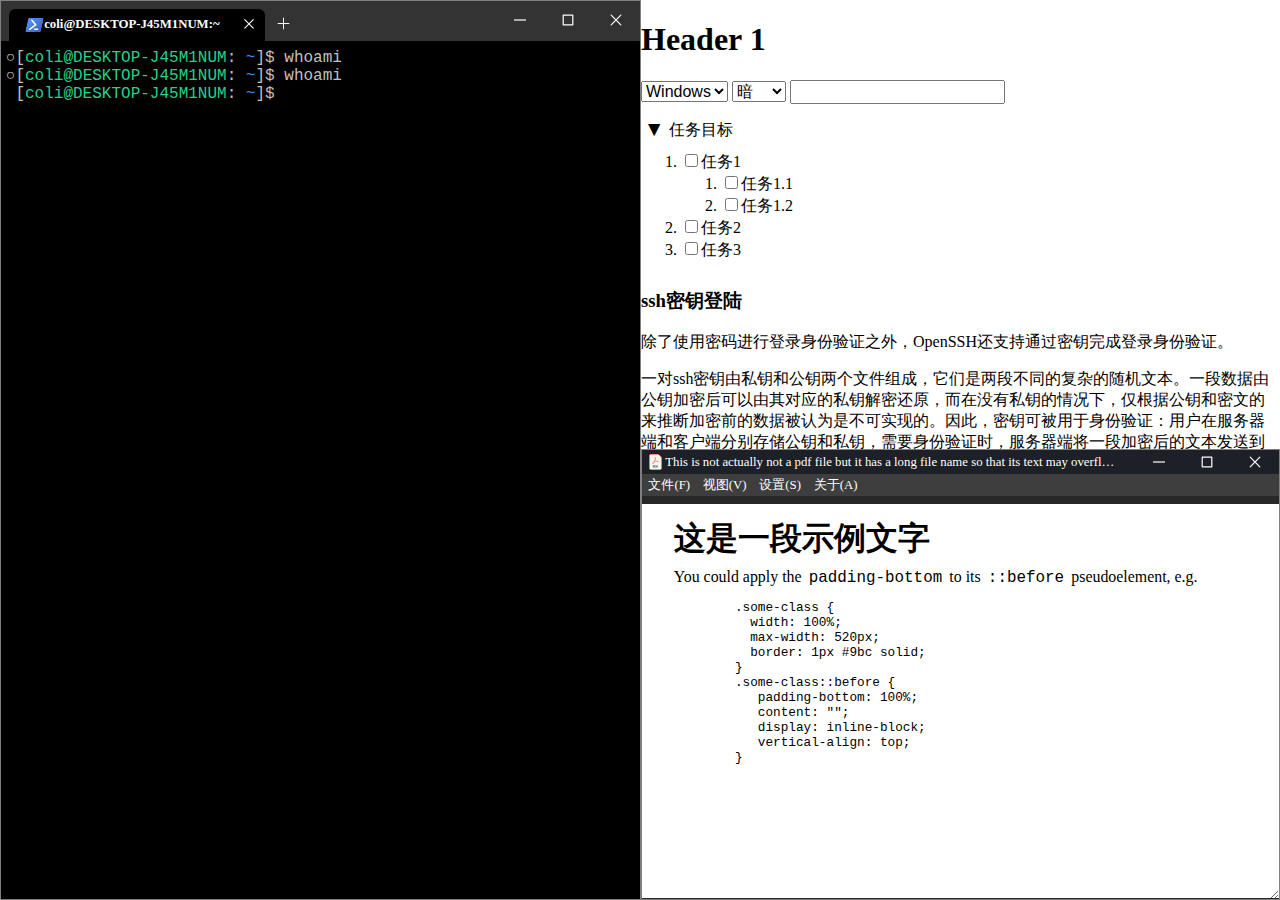
==== panel-layout.html @ 000348c7 "implement panel layout" ====
<!DOCTYPE html>
<html lang="en">

<head>
  <meta charset="UTF-8">
  <meta http-equiv="X-UA-Compatible" content="IE=edge">
  <meta name="viewport" content="width=device-width, initial-scale=1.0">
  <title>panel layout</title>
  <link rel="stylesheet" href="css/style.css">
  <link rel="stylesheet" href="css/terminal.css">
  <link rel="stylesheet" href="css/slide.css">
  <link rel="stylesheet" href="css/window.css">
  <link rel="stylesheet" href="css/miscellaneous.css">
  <link rel="stylesheet" href="css/theme.css">
  <link rel="stylesheet" href="css/layout.css">
</head>

<body class="panel win">
  <div class="panel-h">
    <div class="terminal">
      <div class="titlebar">
        <div class="titlebar-title">
          <div class="titlebar-icon"></div>
          <div class="titlebar-text">coli@DESKTOP-J45M1NUM:~</div>
        </div>
        <div class="titlebar-extra"></div>
        <div class="button btn-1"></div>
        <div class="button btn-2"></div>
        <div class="button btn-3"></div>
      </div>
      <div class="terminal-body">
        <pre class="terminal-code" oncontextmenu="event.preventDefault()">
<details data-manual="ls"><summary><span class="bash ps1">[<span class="bash ps1-u">coli</span><span class="terminal-code-brightgreen">@</span><span class="bash ps1-h">DESKTOP-J45M1NUM</span>: <span class="bash ps1-w">~</span>]$ </span>whoami</summary>
coli</details>
<details data-manual="ls"><summary><span class="bash ps1">[<span class="bash ps1-u">coli</span><span class="terminal-code-brightgreen">@</span><span class="bash ps1-h">DESKTOP-J45M1NUM</span>: <span class="bash ps1-w">~</span>]$ </span>whoami</summary>
coli</details>
<span class="bash ps1">[<span class="bash ps1-u">coli</span><span class="terminal-code-brightgreen">@</span><span class="bash ps1-h">DESKTOP-J45M1NUM</span>: <span class="bash ps1-w">~</span>]$ </span><span contentEditable="true" spellcheck="false">‎</span>
</pre>
      </div>
    </div>

    <div class="panel-v">
      <article>
        <hgroup>
          <h1>Header 1</h1>
        </hgroup>

        <p>
          <select onchange='document.body.classList.remove("win","mac");document.body.classList.add(this.value)'>
            <option value="win">Windows</option>
            <option value="mac">MacOS</option>
          </select>
          <select onchange='document.body.classList.remove("dark","light");document.body.classList.add(this.value)'>
            <option value="dark">暗</option>
            <option value="default">默认</option>
            <option value="light">亮</option>
          </select>
          <input type="text">
        </p>
        <details class="task-box" id="task-box" open>
          <summary>任务目标</summary>
          <ol id="task-list">
            <li><input type="checkbox" id="task-1">任务1
              <ol>
                <li><input type="checkbox" id="task-1-1">任务1.1</li>
                <li><input type="checkbox" id="task-1-1">任务1.2</li>
              </ol>
            </li>
            <li><input type="checkbox" id="task-2">任务2</li>
            <li><input type="checkbox" id="task-3">任务3</li>
          </ol>
        </details>
        <h3>ssh密钥登陆</h3>
        <p>除了使用密码进行登录身份验证之外，OpenSSH还支持通过密钥完成登录身份验证。</p>
        <p>一对ssh密钥由私钥和公钥两个文件组成，它们是两段不同的复杂的随机文本。一段数据由公钥加密后可以由其对应的私钥解密还原，而在没有私钥的情况下，仅根据公钥和密文的来推断加密前的数据被认为是不可实现的。因此，密钥可被用于身份验证：用户在服务器端和客户端分别存储公钥和私钥，需要身份验证时，服务器端将一段加密后的文本发送到客户端，客户端将通过私钥将密文解密后发回服务器端，如果服务器端收到的文本与加密前的文本一致，那么用户身份得以验证。</p>
        <p>利用<code>ssh-keygen</code>可以生成一组全新的ssh密钥</p>
        <p>其中<code>/home/coli/.ssh/id_rsa</code>指定了生成的密钥文件的储存位置，<code>passphrase</code>是私钥口令，每次使用私钥登录前都需要输入此口令以启用私钥，相当于给私钥再设置一个密码。</p>
        <p>按照其默认配置（全部留空）生成的私钥文件储存在<code>/home/coli/.ssh/id_rsa</code>，公钥文件储存在<code>/home/coli/.ssh/id_rsa.pub</code>。</p>
        <p>要通过密钥登录到远程设备，还需要将公钥复制到远程设备的<code>~/.ssh/authorized_keys</code>下，可以通过<code>scp</code>将文件传输到远程设备：</p>
      </article>

      <div class="slide">
        <div class="titlebar">
          <div class="titlebar-title">
            <div class="titlebar-icon"></div>
            <div class="titlebar-text">
              This is not actually not a pdf file but it has a long file name so that its
              text may overflow the container.pdf - ebodA Clown (32-bit)
            </div>
          </div>
          <div class="titlebar-extra"></div>
          <div class="button btn-1"></div>
          <div class="button btn-2"></div>
          <div class="button btn-3"></div>
        </div>
        <div class="toolbar">
          <div class="menu menu-1"></div>
          <div class="menu menu-2"></div>
          <div class="menu menu-3"></div>
          <div class="menu menu-4"></div>
        </div>
        <div class="body" id="manual-container">
          <section class="slide-page">
            <h2>这是一段示例文字</h2>
            <div class="s-prose js-post-body" itemprop="text">
              <p>You could apply the <code>padding-bottom</code> to its <code>::before</code>
                pseudoelement,
                e.g.</p>
              <pre class="code">
        .some-class {
          width: 100%;
          max-width: 520px;
          border: 1px #9bc solid;
        }
        .some-class::before {
           padding-bottom: 100%;
           content: "";
           display: inline-block;
           vertical-align: top;
        }</pre>
            </div>
          </section>
          <section class="slide-page">
            <h2>这是另一段示例文字</h2>
          </section>
        </div>
      </div>
    </div>
  </div>
</body>

</html>
---- css/style.css ----
abbr {
    cursor: help;
}

input[type=text],
select {
    font-size: 1em;
}

code {
    padding: .2em;
}

code.q::before,
code.q::after {
    content: "`";
}

pre.terminal-code details summary::before {
    content: "○";
}

pre.terminal-code details[open] summary::before {
    content: "●";
    color: #3b8eea;
}

pre.terminal-code details {
    display: inline-block;
}

pre.terminal-code details summary {
    display: inline-block;
    text-indent: -1ch;
}

summary {
    display: block;
}

details.task-box summary::before {
    margin: 0 1ch;
    display: inline-block;
    transition: 0.2s;
    content: '▶';
}

details.task-box summary {
    transition: margin 150ms ease-out;
}

details.task-box[open] summary {
    margin-bottom: 10px;

}

#task-list {
    margin: 0;
}

details.task-box[open] {
    padding-bottom: 0.5em;
}

details.task-box[open] summary::before {
    transform: rotate(90deg);
}

.help {
    cursor: help;
    text-decoration: underline dotted;
}

kbd {
    font-size: 0.8em;
    border: 1px solid #d6d6d6;
    border-bottom: 2px solid #c7c7c7;
    padding: 1.5px 3px;
    border-radius: 3px;
}

[contentEditable=true]:focus-visible {
    outline: none;
}

pre,
code {
    font-family: ui-monospace, SFMono-Regular, SF Mono, Menlo, Consolas, Liberation Mono, monospace;
}
---- css/terminal.css ----
.terminal .terminal-code .posh.ps1 {
  color: var(--tc-foreground);
}
.terminal .terminal-code .bash.ps1-w {
  color: var(--tc-brightblue);
}
.terminal .terminal-code .bash.ps1-u {
  color: var(--tc-brightgreen);
}
.terminal .terminal-code .bash.ps1-h {
  color: var(--tc-brightgreen);
}
.terminal .titlebar {
  display: none;
}
.terminal .terminal-body {
  width: 100%;
  overflow-y: scroll;
  box-sizing: border-box;
  display: flex;
  overflow-y: hidden;
}
.terminal .terminal-code {
  margin: 0;
  cursor: default;
  white-space: pre-wrap;
  word-break: break-all;
  border-width: 1px;
  border-color: gray;
  border-radius: 0;
  font-size: 1rem !important;
  box-sizing: border-box;
  overflow: auto;
}
.terminal .terminal-code .ps1 {
  user-select: none;
}
.terminal .terminal-code details[open] .ps1 {
  user-select: auto;
}
.terminal ::-webkit-scrollbar {
  width: 0.4em;
}
.terminal ::-webkit-scrollbar-track {
  opacity: 0;
}
.terminal ::-webkit-scrollbar-thumb:vertical {
  border-radius: 0.2em;
}
.terminal ::-webkit-scrollbar-corner {
  background: none;
}
.terminal .terminal-body:not(.vertical) > .terminal-code {
  border-style: none solid;
  padding: 8px 1.5ch;
  width: 100%;
}
.terminal .terminal-body:not(.vertical) > .terminal-code:first-child {
  border-left: none;
}
.terminal .terminal-body:not(.vertical) > .terminal-code:last-child {
  border-right: none;
}
.terminal .terminal-body.vertical {
  flex-direction: column;
}
.terminal .terminal-body.vertical > .terminal-code {
  border-style: solid none;
  height: 100%;
}
.terminal .terminal-body.vertical > .terminal-code:first-child {
  border-top: none;
}
.terminal .terminal-body.vertical > .terminal-code:last-child {
  border-bottom: none;
}
.terminal {
  --tc-foreground: #c0c0c0;
  --tc-background: #000000;
  --tc-black: #000000;
  --tc-white: #e5e5e5;
  --tc-red: #cd3131;
  --tc-green: #0DBC79;
  --tc-yellow: #e5e510;
  --tc-blue: #2472c8;
  --tc-magenta: #bc3fbc;
  --tc-cyan: #11a8cd;
  --tc-brightblack: #666666;
  --tc-brightwhite: #e5e5e5;
  --tc-brightred: #f14c4c;
  --tc-brightgreen: #23d18b;
  --tc-brightyellow: #f5f543;
  --tc-brightblue: #3b8eea;
  --tc-brightmagenta: #d670d6;
  --tc-brightcyan: #29b8db;
}
.light .terminal {
  --tc-foreground: #333333;
  --tc-background: #FFFFFF;
  --tc-black: #000000;
  --tc-white: #555555;
  --tc-red: #cd3131;
  --tc-green: #00BC00;
  --tc-yellow: #949800;
  --tc-blue: #0451a5;
  --tc-magenta: #d670d6;
  --tc-cyan: #0598bc;
  --tc-brightblack: #666666;
  --tc-brightwhite: #a5a5a5;
  --tc-brightred: #cd3131;
  --tc-brightgreen: #14CE14;
  --tc-brightyellow: #b5ba00;
  --tc-brightblue: #0451a5;
  --tc-brightmagenta: #bc05bc;
  --tc-brightcyan: #0598bc;
}
.mac .terminal {
  --tc-foreground: #f0f0f0;
  --tc-background: #1b1b1b;
}
.win .terminal.win32 {
  --tc-foreground: #eeedf0;
  --tc-background: #012456;
}
.terminal .terminal-body {
  background: var(--tc-background, black);
}
.terminal .terminal-code {
  color: var(--tc-foreground, silver);
}
.terminal .terminal-code .terminal-code-black {
  color: var(--tc-black, black);
}
.terminal .terminal-code .terminal-code-white {
  color: var(--tc-white, white);
}
.terminal .terminal-code .terminal-code-red {
  color: var(--tc-red, red);
}
.terminal .terminal-code .terminal-code-green {
  color: var(--tc-green, green);
}
.terminal .terminal-code .terminal-code-yellow {
  color: var(--tc-yellow, yellow);
}
.terminal .terminal-code .terminal-code-blue {
  color: var(--tc-blue, blue);
}
.terminal .terminal-code .terminal-code-magenta {
  color: var(--tc-magenta, magenta);
}
.terminal .terminal-code .terminal-code-cyan {
  color: var(--tc-cyan, cyan);
}
.terminal .terminal-code .terminal-code-brightblack {
  color: var(--tc-brightblack, gray);
}
.terminal .terminal-code .terminal-code-brightwhite {
  color: var(--tc-brightwhite, white);
}
.terminal .terminal-code .terminal-code-brightred {
  color: var(--tc-brightred, lightcoral);
}
.terminal .terminal-code .terminal-code-brightgreen {
  color: var(--tc-brightgreen, limegreen);
}
.terminal .terminal-code .terminal-code-brightyellow {
  color: var(--tc-brightgreen, lightyellow);
}
.terminal .terminal-code .terminal-code-brightblue {
  color: var(--tc-brightblue, deepskyblue);
}
.terminal .terminal-code .terminal-code-brightmagenta {
  color: var(--tc-brightmagenta, violet);
}
.terminal .terminal-code .terminal-code-brightcyan {
  color: var(--tc-brightcyan, lightcyan);
}
.terminal ::-webkit-scrollbar-thumb {
  background: #c0c0c0;
}
.terminal ::-webkit-scrollbar-thumb:hover {
  background: #a8a8a8;
}
.terminal ::-webkit-scrollbar-thumb:active {
  background: #787878;
}
.light .terminal .terminal-body {
  color: var(--tc-background, white);
}
.light .terminal .terminal-code {
  color: var(--tc-foreground, #333333);
}
.win .terminal:not(.win32) .titlebar {
  display: block;
  width: 100%;
  height: 2.5em;
  padding-left: 0.5em;
  user-select: none;
  overflow: hidden;
  box-sizing: border-box;
}
.win .terminal:not(.win32) .titlebar .titlebar-title {
  width: 30%;
  max-width: 20em;
  min-width: 15em;
  height: calc(100% - 0.5em);
  padding-left: 1em;
  border-radius: 0.4em 0.4em 0 0;
  margin-top: 0.5em;
  display: inline-flex;
  align-items: center;
}
.win .terminal:not(.win32) .titlebar .titlebar-title .titlebar-icon {
  width: 1.2em;
  height: 1.2em;
  display: inline-block;
  vertical-align: middle;
  background: transparent url('data:image/svg+xml;utf8, <svg xmlns="http://www.w3.org/2000/svg" viewBox="0 0 128 128"><linearGradient id="a" gradientUnits="userSpaceOnUse" x1="95.1" y1="91.8" x2="26.85" y2="30.82"><stop offset="0" stop-color="%235391fe"/><stop offset="1" stop-color="%233e6dbf"/></linearGradient><path fill="url(%23a)" d="M9.491 109c-1.62 0-3.021-.638-3.944-1.798-.944-1.185-1.268-2.814-.889-4.47l17.834-77.911C23.239 21.557 26.376 19 29.634 19H118.5c1.62 0 3.021.638 3.945 1.798.944 1.184 1.268 2.814.889 4.47L105.5 103.179c-.747 3.264-3.884 5.822-7.143 5.822H9.491z"/><linearGradient id="b" gradientUnits="userSpaceOnUse" x1="26.2" y1="30" x2="93.75" y2="90.7"><stop offset="0" stop-color="%235391fe"/><stop offset="1" stop-color="%233e6dbf"/></linearGradient><path fill="url(%23b)" d="M29.634 20H118.5c2.769 0 4.496 2.259 3.858 5.045l-17.834 77.911c-.638 2.786-3.399 5.045-6.168 5.045H9.491c-2.769 0-4.496-2.258-3.858-5.045l17.834-77.911C24.104 22.259 26.866 20 29.634 20z"/><path fill="%232C5591" d="M64.165 87.558h21.613c2.513 0 4.55 2.125 4.55 4.746 0 2.621-2.037 4.747-4.55 4.747H64.165c-2.513 0-4.55-2.125-4.55-4.747 0-2.621 2.037-4.746 4.55-4.746zM78.184 66.455c-.372.749-1.144 1.575-2.509 2.534L35.562 97.798c-2.19 1.591-5.334 1.001-7.021-1.319-1.687-2.32-1.28-5.49.91-7.082l36.173-26.194v-.538L42.896 38.487c-1.854-1.972-1.661-5.161.431-7.124 2.092-1.962 5.29-1.954 7.144.018l27.271 29.012c1.548 1.647 1.663 4.141.442 6.062z"/><path fill="%23FFF" d="M77.184 65.455c-.372.749-1.144 1.575-2.509 2.534L34.562 96.798c-2.19 1.591-5.334 1.001-7.021-1.319-1.687-2.32-1.28-5.49.91-7.082l36.173-26.194v-.538L41.896 37.487c-1.854-1.972-1.661-5.161.431-7.124 2.092-1.962 5.29-1.954 7.144.018l27.271 29.012c1.548 1.647 1.663 4.141.442 6.062zM63.55 87h21.613c2.513 0 4.55 2.015 4.55 4.5s-2.037 4.5-4.55 4.5H63.55C61.037 96 59 93.985 59 91.5s2.037-4.5 4.55-4.5z"/></svg>') no-repeat center center;
}
.win .terminal:not(.win32) .titlebar .titlebar-title .titlebar-text {
  font-size: 0.8em;
  text-overflow: ellipsis;
  overflow: hidden;
  white-space: nowrap;
  line-height: 2.3em;
  font-weight: bold;
  flex: 1;
}
.win .terminal:not(.win32) .titlebar .titlebar-title::after {
  float: right;
  width: 2em;
  height: 2em;
}
.win .terminal:not(.win32) .titlebar .titlebar-extra {
  width: 1.8em;
  height: 1.8em;
  display: inline-block;
  border-radius: 0.4em;
  margin: 0.5em 0;
  vertical-align: top;
}
.win .terminal:not(.win32) .titlebar .button {
  height: 2.5em;
}
.win .terminal:not(.win32) .titlebar .button::after {
  margin-top: -0.3em;
}
.win .terminal:not(.win32) .titlebar {
  background: #333333;
  color: white;
}
.win .terminal:not(.win32) .titlebar .titlebar-title {
  background: #000000;
}
.win .terminal:not(.win32) .titlebar .titlebar-title::after {
  content: url('data:image/svg+xml;utf8, <svg xmlns="http://www.w3.org/2000/svg" viewBox="-15 -14 30 30"><path d="M-4 -4L4 4M4 -4L-4 4" stroke-linecap="round" stroke-width="1" stroke="white"/></svg>');
}
.win .terminal:not(.win32) .titlebar .titlebar-extra {
  color: #ffffff;
}
.win .terminal:not(.win32) .titlebar .titlebar-extra:hover {
  background: #3b3b3b;
}
.win .terminal:not(.win32) .titlebar .button.btn-3:hover,
.win .terminal:not(.win32) .titlebar .button.btn-2:hover {
  background: #3a3a3a;
}
.win .terminal:not(.win32) .titlebar .button.btn-1:hover {
  background: #e81123;
  color: white;
}
.win .terminal:not(.win32) .titlebar .titlebar-extra::after {
  content: url('data:image/svg+xml;utf8, <svg xmlns="http://www.w3.org/2000/svg" viewBox="-15 -15 30 30"><path d="M-6 0 L6 0M0-6L0 6" stroke-width="1" stroke="white"/></svg>');
}
.win.light .terminal:not(.win32) .titlebar {
  background: #e8e8e8;
  color: black;
}
.win.light .terminal:not(.win32) .titlebar .titlebar-title {
  background: #ffffff;
}
.win.light .terminal:not(.win32) .titlebar .titlebar-title::after {
  content: url('data:image/svg+xml;utf8, <svg xmlns="http://www.w3.org/2000/svg" viewBox="-15 -14 30 30"><path d="M-4 -4L4 4M4 -4L-4 4" stroke-linecap="round" stroke-width="1" stroke="black"/></svg>');
}
.win.light .terminal:not(.win32) .titlebar .titlebar-extra::after {
  content: url('data:image/svg+xml;utf8, <svg xmlns="http://www.w3.org/2000/svg" viewBox="-15 -15 30 30"><path d="M-6 0 L6 0M0-6L0 6" stroke-width="1" stroke="black"/></svg>');
}
.win.light .terminal:not(.win32) .titlebar .button.btn-3:hover,
.win.light .terminal:not(.win32) .titlebar .button.btn-2:hover {
  background: #e0e0e0;
}
.win.light .terminal:not(.win32) .titlebar .button.btn-1:hover {
  background: #c42b1c;
}
.win.light .terminal:not(.win32) .titlebar-extra {
  color: #000000;
}
.win.light .terminal:not(.win32) .titlebar-extra:hover {
  background: #dbdbdb;
}
.win .terminal.win32 .titlebar {
  display: block;
  width: 100%;
  padding-left: 0.5em;
  user-select: none;
  overflow: hidden;
  box-sizing: border-box;
  background: #1c2028;
  color: white;
  height: 1.8em;
}
.win .terminal.win32 .titlebar .titlebar-extra {
  display: none;
}
.win .terminal.win32 .titlebar .titlebar-title {
  display: inline-flex;
  width: calc(100% - 10em);
  vertical-align: middle;
  height: 100%;
  align-items: center;
}
.win .terminal.win32 .titlebar .titlebar-title .titlebar-icon {
  width: 1.5em;
  height: 1.5em;
  display: inline-block;
  vertical-align: middle;
  background: transparent url('data:image/svg+xml;utf8, <svg xmlns="http://www.w3.org/2000/svg" viewBox="0 0 128 128"><linearGradient id="a" gradientUnits="userSpaceOnUse" x1="95.1" y1="91.8" x2="26.85" y2="30.82"><stop offset="0" stop-color="%235391fe"/><stop offset="1" stop-color="%233e6dbf"/></linearGradient><path fill="url(%23a)" d="M9.491 109c-1.62 0-3.021-.638-3.944-1.798-.944-1.185-1.268-2.814-.889-4.47l17.834-77.911C23.239 21.557 26.376 19 29.634 19H118.5c1.62 0 3.021.638 3.945 1.798.944 1.184 1.268 2.814.889 4.47L105.5 103.179c-.747 3.264-3.884 5.822-7.143 5.822H9.491z"/><linearGradient id="b" gradientUnits="userSpaceOnUse" x1="26.2" y1="30" x2="93.75" y2="90.7"><stop offset="0" stop-color="%235391fe"/><stop offset="1" stop-color="%233e6dbf"/></linearGradient><path fill="url(%23b)" d="M29.634 20H118.5c2.769 0 4.496 2.259 3.858 5.045l-17.834 77.911c-.638 2.786-3.399 5.045-6.168 5.045H9.491c-2.769 0-4.496-2.258-3.858-5.045l17.834-77.911C24.104 22.259 26.866 20 29.634 20z"/><path fill="%232C5591" d="M64.165 87.558h21.613c2.513 0 4.55 2.125 4.55 4.746 0 2.621-2.037 4.747-4.55 4.747H64.165c-2.513 0-4.55-2.125-4.55-4.747 0-2.621 2.037-4.746 4.55-4.746zM78.184 66.455c-.372.749-1.144 1.575-2.509 2.534L35.562 97.798c-2.19 1.591-5.334 1.001-7.021-1.319-1.687-2.32-1.28-5.49.91-7.082l36.173-26.194v-.538L42.896 38.487c-1.854-1.972-1.661-5.161.431-7.124 2.092-1.962 5.29-1.954 7.144.018l27.271 29.012c1.548 1.647 1.663 4.141.442 6.062z"/><path fill="%23FFF" d="M77.184 65.455c-.372.749-1.144 1.575-2.509 2.534L34.562 96.798c-2.19 1.591-5.334 1.001-7.021-1.319-1.687-2.32-1.28-5.49.91-7.082l36.173-26.194v-.538L41.896 37.487c-1.854-1.972-1.661-5.161.431-7.124 2.092-1.962 5.29-1.954 7.144.018l27.271 29.012c1.548 1.647 1.663 4.141.442 6.062zM63.55 87h21.613c2.513 0 4.55 2.015 4.55 4.5s-2.037 4.5-4.55 4.5H63.55C61.037 96 59 93.985 59 91.5s2.037-4.5 4.55-4.5z"/></svg>') no-repeat center center;
}
.win .terminal.win32 .titlebar .titlebar-title .titlebar-text {
  font-size: 0.8em;
  text-overflow: ellipsis;
  overflow: hidden;
  white-space: nowrap;
  line-height: 2.3em;
  flex: 1;
  display: inline-block;
}
.win .terminal.win32 .titlebar .button {
  width: 2.8em;
  height: 100%;
}
.win .terminal.win32 .titlebar .button::after {
  margin-top: -0.6em;
}
.win .terminal.win32 .titlebar .button.btn-1:hover {
  background: #c42b1c;
}
.win .terminal.win32 .titlebar .button.btn-3:hover,
.win .terminal.win32 .titlebar .button.btn-2:hover {
  background: #c5c5c5;
}
.win .terminal.win32 .terminal-code {
  font-size: 0.9rem !important;
}
.light.win .terminal.win32 .titlebar {
  background: white;
  color: black;
}
.mac .terminal .titlebar .titlebar-title .titlebar-text::before {
  content: "🏠 ";
}
.mac .terminal .terminal-code {
  font-size: 0.9rem !important;
}
---- css/slide.css ----
.slide .body {
  width: 100%;
  overflow-y: scroll;
  box-sizing: border-box;
  position: relative;
  resize: vertical;
  background: #282828;
}
.slide .body .slide-page {
  box-sizing: border-box;
  background: white;
  padding: 2% 5%;
  margin: 8px auto;
  width: 800px;
  height: 450px;
  font-size: 20px;
}
.slide .body h2 {
  margin: 0 auto;
  font-size: 2em;
}
@supports (font-size: 2.5cqw) {
  .slide .body .slide-page {
    width: unset;
    height: unset;
    min-width: 700px;
    min-height: 393.75px;
    max-width: 100%;
    max-height: 100%;
    aspect-ratio: 16 / 9;
    container-type: inline-size;
  }
  .slide .body .slide-page div,
  .slide .body .slide-page pre,
  .slide .body .slide-page p,
  .slide .body .slide-page li {
    font-size: 2.5cqw;
  }
  .slide .body .slide-page h2 {
    font-size: 5cqw;
    margin-bottom: 0.25em;
  }
  .slide .body .slide-page pre.code {
    font-size: 2cqw;
  }
  .slide .body .slide-page ul,
  .slide .body .slide-page ol {
    margin: 0;
  }
  .slide .body .slide-page p {
    margin-top: 0.25em;
    margin-bottom: 0;
  }
}
.slide .body h1 {
  all: initial;
  font-size: 2em;
}
.slide .body a {
  font: initial;
  text-decoration: underline;
  color: blue;
  cursor: pointer;
}
.win .slide .titlebar {
  padding-left: 0.25em;
  height: 1.5em;
}
.win .slide .titlebar .titlebar-title {
  display: inline-flex;
  width: calc(100% - 10em);
  vertical-align: middle;
  height: 100%;
  align-items: center;
}
.win .slide .titlebar .titlebar-title .titlebar-icon {
  content: url('data:image/svg+xml;utf8, <svg xmlns="http://www.w3.org/2000/svg" viewBox="0 0 75.32 92.604"><path fill="%23ff2116" d="M9.564 0C4.292 0 0 4.294 0 9.566v73.47c0 5.272 4.292 9.567 9.564 9.567h56.18c5.272 0 9.564-4.294 9.564-9.567V22.624s.15-1.77-.617-3.49c-.72-1.614-1.893-2.737-1.893-2.737a1.571 1.571 0 0 0-.01-.012L58.85 2.713a1.571 1.571 0 0 0-.023-.023S57.637 1.557 55.873.8c-2.077-.892-4.218-.798-4.218-.798L51.687 0z"/><path fill="%23f5f5f5" d="M9.564 3.142h42.123a1.571 1.571 0 0 0 .032 0s1.684.017 2.916.545a7.993 7.993 0 0 1 2.038 1.29l13.904 13.64s.838.885 1.244 1.795c.327.734.347 2.078.347 2.078a1.571 1.571 0 0 0-.002.067v60.48c0 3.585-2.836 6.424-6.422 6.424H9.564c-3.586 0-6.421-2.838-6.421-6.425V9.566c0-3.586 2.835-6.424 6.421-6.424z"/><path fill="%23ff2116" d="M18.804 55.135c-2.162-2.162.177-5.133 6.526-8.288l3.994-1.985 1.557-3.405a134.054 134.054 0 0 0 2.838-6.79l1.283-3.386-.884-2.506c-1.087-3.08-1.474-7.71-.785-9.374.934-2.255 3.994-2.024 5.205.393.946 1.888.849 5.307-.272 9.618l-.92 3.534.81 1.375c.445.756 1.746 2.55 2.89 3.989l2.152 2.676 2.677-.35c8.503-1.11 11.416.777 11.416 3.48 0 3.413-6.677 3.695-12.284-.243-1.262-.886-2.128-1.767-2.128-1.767s-3.513.716-5.243 1.182c-1.785.48-2.675.782-5.29 1.665 0 0-.918 1.332-1.516 2.301-2.224 3.604-4.821 6.59-6.676 7.677-2.077 1.217-4.254 1.3-5.35.204zm3.393-1.212c1.216-.751 3.676-3.66 5.378-6.361l.69-1.093-3.14 1.578c-4.848 2.438-7.066 4.735-5.913 6.125.648.78 1.423.716 2.985-.25zm31.494-8.84c1.189-.833 1.016-2.51-.328-3.187-1.045-.527-1.888-.635-4.606-.595-1.67.114-4.354.45-4.81.553 0 0 1.476 1.02 2.13 1.394.872.498 2.99 1.422 4.537 1.895 1.526.467 2.409.418 3.077-.06zm-12.663-5.264c-.72-.756-1.943-2.334-2.719-3.507-1.014-1.33-1.523-2.27-1.523-2.27s-.741 2.386-1.35 3.82l-1.898 4.692-.55 1.065s2.925-.96 4.414-1.348c1.576-.412 4.776-1.041 4.776-1.041zm-4.081-16.365c.184-1.54.261-3.078-.233-3.853-1.373-1.5-3.03-.25-2.749 3.318.095 1.2.393 3.25.791 4.515l.725 2.299.51-1.732c.28-.952.71-2.998.956-4.547z"/><path fill="%232c2c2c" d="M22.481 65.148h3.51q1.683 0 2.732.322 1.049.311 1.765 1.402.717 1.08.717 2.606 0 1.402-.582 2.41-.581 1.007-1.568 1.454-.976.446-3.012.446h-1.215v5.536h-2.347zm2.347 1.817v4.944h1.163q1.558 0 2.15-.582.603-.582.603-1.89 0-.976-.395-1.579-.395-.613-.872-.748-.468-.145-1.486-.145zm8.174-1.817h3.188q2.316 0 3.697.82 1.392.82 2.098 2.44.717 1.62.717 3.594 0 2.077-.644 3.708-.634 1.62-1.953 2.617-1.308.997-3.738.997h-3.365zm2.347 1.88v10.416h.976q2.046 0 2.97-1.412.925-1.423.925-3.791 0-5.214-3.895-5.214zm9.607-1.88h7.872v1.88h-5.525v4.237h4.424v1.88h-4.424v6.179h-2.347z"/></svg>');
  width: 1.2em;
  height: 1em;
}
.win .slide .titlebar .titlebar-title .titlebar-text {
  font-size: 0.8em;
  display: inline-block;
  text-overflow: ellipsis;
  overflow: hidden;
  white-space: nowrap;
  flex: 1;
}
.win .slide .titlebar .titlebar-extra {
  display: none;
}
.win .slide .titlebar .button {
  height: 100%;
}
.win .slide .titlebar .button::after {
  margin-top: -0.75em;
}
.win .slide .toolbar {
  display: flex;
  align-items: center;
  width: 100%;
  user-select: none;
  overflow: hidden;
  box-sizing: border-box;
}
.win .slide .toolbar .menu {
  float: left;
  text-align: center;
  height: 100%;
  padding: 0.2em 0.5em;
  font-size: 0.8em;
  box-sizing: border-box;
}
.win .slide .toolbar .menu-1::before {
  content: "文件(F)";
}
.win .slide .toolbar .menu-2::before {
  content: "视图(V)";
}
.win .slide .toolbar .menu-3::before {
  content: "设置(S)";
}
.win .slide .toolbar .menu-4::before {
  content: "关于(A)";
}
.win .slide .titlebar {
  background: #1d2026;
  color: white;
}
.win .slide .titlebar .button.btn-3:hover,
.win .slide .titlebar .button.btn-2:hover {
  background: #2b2d30;
}
.win .slide .titlebar .button.btn-1:hover {
  background: #e81123;
}
.win .slide .toolbar {
  color: white;
  background: #3e3e3e;
}
.win .slide .toolbar .menu:hover {
  background: #4e4e4e;
}
.win.light .slide .titlebar {
  background: #f0f3f9;
  color: black;
}
.win.light .slide .titlebar .button.btn-3:hover,
.win.light .slide .titlebar .button.btn-2:hover {
  background: #e7e9ef;
}
.win.light .slide .titlebar .button.btn-1:hover {
  background: #e81123;
}
.win.light .slide .toolbar {
  background: #fafafa;
  color: #333333;
}
.win.light .slide .toolbar .menu:hover {
  background: #0278d7;
  color: white;
}
---- css/window.css ----
.browser,
.slide,
.editor,
.terminal {
  border: 1px gray solid;
  display: flex;
  flex-direction: column;
}
.browser .titlebar,
.slide .titlebar,
.editor .titlebar,
.terminal .titlebar {
  display: none;
  flex: 0 0 auto;
}
.browser .toolbar,
.slide .toolbar,
.editor .toolbar,
.terminal .toolbar {
  display: none;
  flex: 0 0 auto;
}
.browser .body,
.slide .body,
.editor .editor-body,
.terminal .terminal-body {
  height: 30em;
}
.win .browser .titlebar,
.win .slide .titlebar,
.win .editor .titlebar,
.win .terminal .titlebar {
  display: block;
  user-select: none;
  box-sizing: border-box;
}
.win .browser .titlebar .button,
.win .slide .titlebar .button,
.win .editor .titlebar .button,
.win .terminal .titlebar .button {
  float: right;
  width: 3em;
  display: inline-flex;
}
.win .browser .titlebar .button::after,
.win .slide .titlebar .button::after,
.win .editor .titlebar .button::after,
.win .terminal .titlebar .button::after {
  width: 100%;
}
.win .browser .titlebar .button.btn-2,
.win .slide .titlebar .button.btn-2,
.win .editor .titlebar .button.btn-2,
.win .terminal .titlebar .button.btn-2,
.win .browser .titlebar .button.btn-3,
.win .slide .titlebar .button.btn-3,
.win .editor .titlebar .button.btn-3,
.win .terminal .titlebar .button.btn-3 {
  transition: background 0.2s;
}
.win .browser .titlebar .button.btn-3::after,
.win .slide .titlebar .button.btn-3::after,
.win .editor .titlebar .button.btn-3::after,
.win .terminal .titlebar .button.btn-3::after {
  content: url('data:image/svg+xml;utf8, <svg xmlns="http://www.w3.org/2000/svg" viewBox="-20 -20 40 40"><path d="M-5 0 L5 0" stroke-width="1" stroke="white"/></svg>');
}
.win .browser .titlebar .button.btn-2::after,
.win .slide .titlebar .button.btn-2::after,
.win .editor .titlebar .button.btn-2::after,
.win .terminal .titlebar .button.btn-2::after {
  content: url('data:image/svg+xml;utf8, <svg xmlns="http://www.w3.org/2000/svg" viewBox="-20 -20 40 40"><path d="M-4 -4h8v8h-8z" fill="none" stroke-linejoin="round" stroke-width="1" stroke="white"/></svg>');
}
.win .browser .titlebar .button.btn-1::after,
.win .slide .titlebar .button.btn-1::after,
.win .editor .titlebar .button.btn-1::after,
.win .terminal .titlebar .button.btn-1::after {
  content: url('data:image/svg+xml;utf8, <svg xmlns="http://www.w3.org/2000/svg" viewBox="-20 -20 40 40"><path d="M-4 -4L4 4M4 -4L-4 4" stroke-linecap="round" stroke-width="1" stroke="white"/></svg>');
}
.light.win .browser .titlebar .button.btn-3::after,
.light.win .slide .titlebar .button.btn-3::after,
.light.win .editor .titlebar .button.btn-3::after,
.light.win .terminal .titlebar .button.btn-3::after {
  content: url('data:image/svg+xml;utf8, <svg xmlns="http://www.w3.org/2000/svg" viewBox="-20 -20 40 40"><path d="M-5 0 L5 0" stroke-width="1" stroke="black"/></svg>');
}
.light.win .browser .titlebar .button.btn-2::after,
.light.win .slide .titlebar .button.btn-2::after,
.light.win .editor .titlebar .button.btn-2::after,
.light.win .terminal .titlebar .button.btn-2::after {
  content: url('data:image/svg+xml;utf8, <svg xmlns="http://www.w3.org/2000/svg" viewBox="-20 -20 40 40"><path d="M-4 -4h8v8h-8z" fill="none" stroke-linejoin="round" stroke-width="1" stroke="black"/></svg>');
}
.light.win .browser .titlebar .button.btn-1::after,
.light.win .slide .titlebar .button.btn-1::after,
.light.win .editor .titlebar .button.btn-1::after,
.light.win .terminal .titlebar .button.btn-1::after {
  content: url('data:image/svg+xml;utf8, <svg xmlns="http://www.w3.org/2000/svg" viewBox="-20 -20 40 40"><path d="M-4 -4L4 4M4 -4L-4 4" stroke-linecap="round" stroke-width="1" stroke="black"/></svg>');
}
.light.win .browser .titlebar .button.btn-1:hover::after,
.light.win .slide .titlebar .button.btn-1:hover::after,
.light.win .editor .titlebar .button.btn-1:hover::after,
.light.win .terminal .titlebar .button.btn-1:hover::after {
  content: url('data:image/svg+xml;utf8, <svg xmlns="http://www.w3.org/2000/svg" viewBox="-20 -20 40 40"><path d="M-4 -4L4 4M4 -4L-4 4" stroke-linecap="round" stroke-width="1" stroke="white"/></svg>');
}
.mac .browser .titlebar,
.mac .slide .titlebar,
.mac .editor .titlebar,
.mac .terminal .titlebar {
  overflow: hidden;
  text-align: center;
  user-select: none;
  display: block;
  padding-left: 0.5em;
  width: 100%;
  box-sizing: border-box;
  height: 1.5em;
}
.mac .browser .titlebar .button,
.mac .slide .titlebar .button,
.mac .editor .titlebar .button,
.mac .terminal .titlebar .button {
  float: left;
  margin: 0.15em 0.05em;
  width: 1.2em;
  height: 1.2em;
  display: inline-flex;
}
.mac .browser .titlebar .button::after,
.mac .slide .titlebar .button::after,
.mac .editor .titlebar .button::after,
.mac .terminal .titlebar .button::after {
  display: block;
  width: 100%;
  height: 100%;
}
.mac .browser .titlebar .button.btn-1::after,
.mac .slide .titlebar .button.btn-1::after,
.mac .editor .titlebar .button.btn-1::after,
.mac .terminal .titlebar .button.btn-1::after {
  content: url('data:image/svg+xml;utf8, <svg xmlns="http://www.w3.org/2000/svg" viewBox="0 0 10 10"><circle r="3.5" cx="5" cy="5" fill="%23fa625c"/></svg>');
}
.mac .browser .titlebar .button.btn-2::after,
.mac .slide .titlebar .button.btn-2::after,
.mac .editor .titlebar .button.btn-2::after,
.mac .terminal .titlebar .button.btn-2::after {
  content: url('data:image/svg+xml;utf8, <svg xmlns="http://www.w3.org/2000/svg" viewBox="0 0 10 10"><circle r="3.5" cx="5" cy="5" fill="%23fbb43a"/></svg>');
}
.mac .browser .titlebar .button.btn-3::after,
.mac .slide .titlebar .button.btn-3::after,
.mac .editor .titlebar .button.btn-3::after,
.mac .terminal .titlebar .button.btn-3::after {
  content: url('data:image/svg+xml;utf8, <svg xmlns="http://www.w3.org/2000/svg" viewBox="0 0 10 10"><circle r="3.5" cx="5" cy="5" fill="%233ec544"/></svg>');
}
.mac .browser .titlebar .titlebar-title,
.mac .slide .titlebar .titlebar-title,
.mac .editor .titlebar .titlebar-title,
.mac .terminal .titlebar .titlebar-title {
  display: inline-flex;
  width: calc(100% - 10em);
  height: 100%;
  vertical-align: top;
  align-items: center;
  justify-content: center;
  margin-right: 4.3em;
}
.mac .browser .titlebar .titlebar-title .titlebar-text,
.mac .slide .titlebar .titlebar-title .titlebar-text,
.mac .editor .titlebar .titlebar-title .titlebar-text,
.mac .terminal .titlebar .titlebar-title .titlebar-text {
  font-size: 0.8em;
  text-overflow: ellipsis;
  overflow: hidden;
  white-space: nowrap;
  vertical-align: middle;
}
.mac .browser .titlebar .titlebar-extra,
.mac .slide .titlebar .titlebar-extra,
.mac .editor .titlebar .titlebar-extra,
.mac .terminal .titlebar .titlebar-extra {
  display: none;
}
.mac .browser .titlebar,
.mac .slide .titlebar,
.mac .editor .titlebar,
.mac .terminal .titlebar {
  background: linear-gradient(to top, #333333, #404040);
  color: #aaaaaa;
}
.light.mac .browser .titlebar,
.light.mac .slide .titlebar,
.light.mac .editor .titlebar,
.light.mac .terminal .titlebar {
  background: #cccccc;
  color: #595959;
}
---- css/theme.css ----
.dark {
  color: white;
  background: #1a1b1b;
}
.dark .task-box {
  background: #1a1b1b;
}
.dark select,
.dark input {
  color: white;
  background: #1a1b1b;
}
.dark input[type=text] {
  border: 1px solid #757575;
  border-radius: 3px;
}
.dark .slide .body {
  background: #999999;
}
.dark .slide .body .slide-page {
  background: #1a1b1b;
}
.dark .slide .body a {
  color: #738ba5;
}
.dark .browser .body a {
  color: #738ba5;
}
.light .slide .body {
  background: #999999;
}
---- css/layout.css ----
body.article {
  margin: 8px auto;
  max-width: 800px;
  padding-bottom: 50vh;
}
body.panel {
  margin: 0;
  width: 100vw;
  height: 100vh;
}
.panel-h,
.panel-v {
  display: flex;
  width: 100%;
  height: 100%;
}
.panel-h > *,
.panel-v > * {
  flex: 1 1 0;
}
.panel-h .browser,
.panel-v .browser,
.panel-h .slide,
.panel-v .slide,
.panel-h .editor,
.panel-v .editor,
.panel-h .terminal,
.panel-v .terminal {
  height: 100%;
  width: 100%;
  box-sizing: border-box;
}
.panel-h .browser .body,
.panel-v .browser .body,
.panel-h .slide .body,
.panel-v .slide .body,
.panel-h .editor .editor-body,
.panel-v .editor .editor-body,
.panel-h .terminal .terminal-body,
.panel-v .terminal .terminal-body {
  flex: 1;
}
.panel-h {
  flex-direction: row;
}
.panel-h > * {
  overflow-x: auto;
}
.panel-v {
  flex-direction: column;
}
.panel-v > * {
  overflow-y: auto;
}
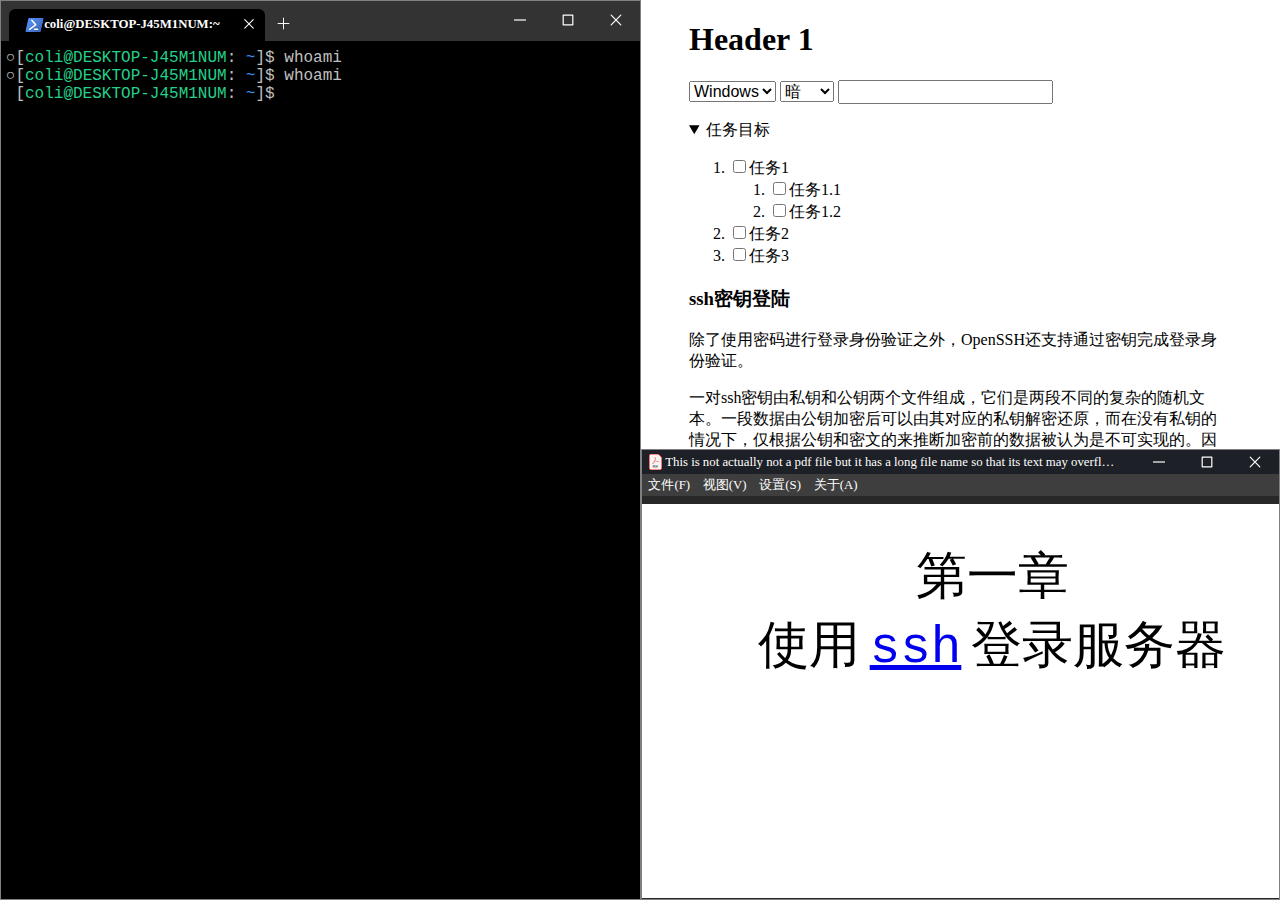
==== commit 3dda1732: "add article css" ====
--- a/panel-layout.html
+++ b/panel-layout.html
@@ -13,6 +13,7 @@
   <link rel="stylesheet" href="css/miscellaneous.css">
   <link rel="stylesheet" href="css/theme.css">
   <link rel="stylesheet" href="css/layout.css">
+  <link rel="stylesheet" href="css/article.css">
 </head>
 
 <body class="panel win">
@@ -101,6 +102,9 @@
         </div>
         <div class="body" id="manual-container">
           <section class="slide-page">
+            <h1>第一章<br>使用<a href="#task-box"><code>ssh</code></a>登录服务器</h1>
+          </section>
+          <section class="slide-page">
             <h2>这是一段示例文字</h2>
             <div class="s-prose js-post-body" itemprop="text">
               <p>You could apply the <code>padding-bottom</code> to its <code>::before</code>
--- a/css/style.css
+++ b/css/style.css
@@ -1,89 +1,32 @@
-abbr {
-    cursor: help;
-}
-
-input[type=text],
-select {
-    font-size: 1em;
-}
-
-code {
-    padding: .2em;
-}
-
-code.q::before,
-code.q::after {
-    content: "`";
-}
-
-pre.terminal-code details summary::before {
-    content: "○";
-}
-
-pre.terminal-code details[open] summary::before {
-    content: "●";
-    color: #3b8eea;
-}
-
-pre.terminal-code details {
-    display: inline-block;
-}
-
-pre.terminal-code details summary {
-    display: inline-block;
-    text-indent: -1ch;
-}
-
-summary {
-    display: block;
-}
-
-details.task-box summary::before {
-    margin: 0 1ch;
-    display: inline-block;
-    transition: 0.2s;
-    content: '▶';
-}
-
-details.task-box summary {
-    transition: margin 150ms ease-out;
-}
-
-details.task-box[open] summary {
-    margin-bottom: 10px;
-
-}
-
-#task-list {
-    margin: 0;
-}
-
-details.task-box[open] {
-    padding-bottom: 0.5em;
-}
-
-details.task-box[open] summary::before {
-    transform: rotate(90deg);
-}
-
-.help {
-    cursor: help;
-    text-decoration: underline dotted;
-}
-
-kbd {
-    font-size: 0.8em;
-    border: 1px solid #d6d6d6;
-    border-bottom: 2px solid #c7c7c7;
-    padding: 1.5px 3px;
-    border-radius: 3px;
-}
-
-[contentEditable=true]:focus-visible {
-    outline: none;
-}
-
-pre,
-code {
-    font-family: ui-monospace, SFMono-Regular, SF Mono, Menlo, Consolas, Liberation Mono, monospace;
-}+abbr {
+  cursor: help;
+}
+input[type=text],
+select {
+  font-size: 1em;
+}
+code {
+  padding: 0.2em;
+}
+code.q::before,
+code.q::after {
+  content: "`";
+}
+.help {
+  cursor: help;
+  text-decoration: underline dotted;
+}
+kbd {
+  font-size: 0.8em;
+  border: 1px solid #d6d6d6;
+  border-bottom: 2px solid #c7c7c7;
+  padding: 1.5px 3px;
+  border-radius: 3px;
+}
+[contentEditable=true]:focus-visible {
+  outline: none;
+}
+pre,
+code {
+  font-family: ui-monospace, SFMono-Regular, SF Mono, Menlo, Consolas, Liberation Mono, monospace;
+}
--- a/css/terminal.css
+++ b/css/terminal.css
@@ -35,8 +35,26 @@
 .terminal .terminal-code .ps1 {
   user-select: none;
 }
+.terminal .terminal-code details {
+  display: inline-block;
+}
+.terminal .terminal-code details summary {
+  display: inline-block;
+  text-indent: -1ch;
+}
+.terminal .terminal-code details summary::before {
+  content: "○";
+}
 .terminal .terminal-code details[open] .ps1 {
   user-select: auto;
+}
+.terminal .terminal-code details[open] summary::before {
+  content: "●";
+  color: #3b8eea;
+}
+.terminal .terminal-code details[open] summary.error::before {
+  content: "●";
+  color: #f14c4c;
 }
 .terminal ::-webkit-scrollbar {
   width: 0.4em;
--- a/css/slide.css
+++ b/css/slide.css
@@ -3,7 +3,6 @@
   overflow-y: scroll;
   box-sizing: border-box;
   position: relative;
-  resize: vertical;
   background: #282828;
 }
 .slide .body .slide-page {
@@ -15,7 +14,13 @@
   height: 450px;
   font-size: 20px;
 }
-.slide .body h2 {
+.slide .body .slide-page h1 {
+  text-align: center;
+  margin: 0.5em 0;
+  font-weight: normal;
+  font-size: 3.2em;
+}
+.slide .body .slide-page h2 {
   margin: 0 auto;
   font-size: 2em;
 }
@@ -36,6 +41,9 @@
   .slide .body .slide-page li {
     font-size: 2.5cqw;
   }
+  .slide .body .slide-page h1 {
+    font-size: 8cqw;
+  }
   .slide .body .slide-page h2 {
     font-size: 5cqw;
     margin-bottom: 0.25em;
@@ -51,16 +59,6 @@
     margin-top: 0.25em;
     margin-bottom: 0;
   }
-}
-.slide .body h1 {
-  all: initial;
-  font-size: 2em;
-}
-.slide .body a {
-  font: initial;
-  text-decoration: underline;
-  color: blue;
-  cursor: pointer;
 }
 .win .slide .titlebar {
   padding-left: 0.25em;
--- a/css/layout.css
+++ b/css/layout.css
@@ -3,10 +3,16 @@
   max-width: 800px;
   padding-bottom: 50vh;
 }
+body.article .slide .body {
+  resize: vertical;
+}
 body.panel {
   margin: 0;
   width: 100vw;
   height: 100vh;
+}
+body.panel article {
+  padding: 0 3em;
 }
 .panel-h,
 .panel-v {
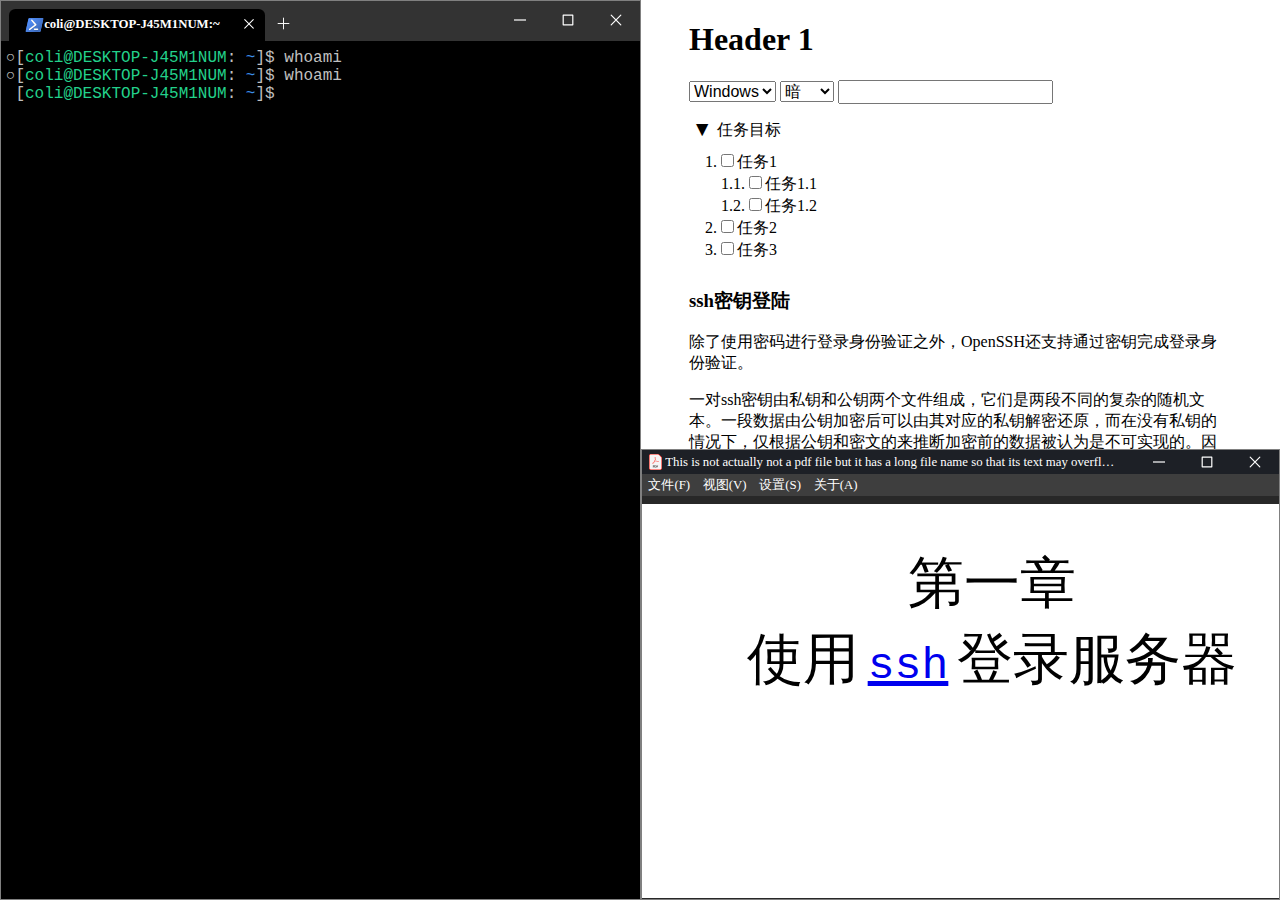
==== commit 094c6431: "adjust slide layout" ====
--- a/panel-layout.html
+++ b/panel-layout.html
@@ -101,32 +101,38 @@
           <div class="menu menu-4"></div>
         </div>
         <div class="body" id="manual-container">
-          <section class="slide-page">
-            <h1>第一章<br>使用<a href="#task-box"><code>ssh</code></a>登录服务器</h1>
-          </section>
-          <section class="slide-page">
-            <h2>这是一段示例文字</h2>
-            <div class="s-prose js-post-body" itemprop="text">
-              <p>You could apply the <code>padding-bottom</code> to its <code>::before</code>
-                pseudoelement,
-                e.g.</p>
-              <pre class="code">
-        .some-class {
-          width: 100%;
-          max-width: 520px;
-          border: 1px #9bc solid;
-        }
-        .some-class::before {
-           padding-bottom: 100%;
-           content: "";
-           display: inline-block;
-           vertical-align: top;
-        }</pre>
-            </div>
-          </section>
-          <section class="slide-page">
-            <h2>这是另一段示例文字</h2>
-          </section>
+          <div class="slide-container">
+            <section class="slide-page">
+                <h1>第一章<br>使用<a href="#task-box"><code>ssh</code></a>登录服务器</h1>
+            </section>
+          </div>
+          <div class="slide-container">
+            <section class="slide-page">
+              <h2>这是一段示例文字</h2>
+              <div class="s-prose js-post-body" itemprop="text">
+                <p>You could apply the <code>padding-bottom</code> to its <code>::before</code>
+                  pseudoelement,
+                  e.g.</p>
+                <pre class="code">
+.some-class {
+  width: 100%;
+  max-width: 520px;
+  border: 1px #9bc solid;
+}
+.some-class::before {
+  padding-bottom: 100%;
+  content: "";
+  display: inline-block;
+  vertical-align: top;
+}</pre>
+              </div>
+            </section>
+          </div>
+          <div class="slide-container">
+            <section class="slide-page">
+              <h2>这是另一段示例文字</h2>
+            </section>
+          </div>
         </div>
       </div>
     </div>
--- a/css/slide.css
+++ b/css/slide.css
@@ -5,27 +5,17 @@
   position: relative;
   background: #282828;
 }
-.slide .body .slide-page {
+.slide .body .slide-container {
   box-sizing: border-box;
   background: white;
-  padding: 2% 5%;
   margin: 8px auto;
   width: 800px;
   height: 450px;
   font-size: 20px;
 }
-.slide .body .slide-page h1 {
-  text-align: center;
-  margin: 0.5em 0;
-  font-weight: normal;
-  font-size: 3.2em;
-}
-.slide .body .slide-page h2 {
-  margin: 0 auto;
-  font-size: 2em;
-}
 @supports (font-size: 2.5cqw) {
-  .slide .body .slide-page {
+  .slide .body .slide-container {
+    container-type: inline-size;
     width: unset;
     height: unset;
     min-width: 700px;
@@ -33,32 +23,38 @@
     max-width: 100%;
     max-height: 100%;
     aspect-ratio: 16 / 9;
-    container-type: inline-size;
   }
-  .slide .body .slide-page div,
-  .slide .body .slide-page pre,
-  .slide .body .slide-page p,
-  .slide .body .slide-page li {
+  .slide .body .slide-container .slide-page {
     font-size: 2.5cqw;
   }
-  .slide .body .slide-page h1 {
-    font-size: 8cqw;
-  }
-  .slide .body .slide-page h2 {
-    font-size: 5cqw;
-    margin-bottom: 0.25em;
-  }
-  .slide .body .slide-page pre.code {
-    font-size: 2cqw;
-  }
-  .slide .body .slide-page ul,
-  .slide .body .slide-page ol {
-    margin: 0;
-  }
-  .slide .body .slide-page p {
-    margin-top: 0.25em;
-    margin-bottom: 0;
-  }
+}
+.slide .body .slide-container .slide-page {
+  width: 100%;
+  height: 100%;
+  padding: 2% 5%;
+  box-sizing: border-box;
+}
+.slide .body .slide-container .slide-page h1 {
+  text-align: center;
+  margin: 0.5em 0;
+  font-weight: normal;
+  font-size: 3.2em;
+}
+.slide .body .slide-container .slide-page h2 {
+  margin: 0 auto;
+  font-size: 2em;
+}
+.slide .body .slide-container .slide-page ul,
+.slide .body .slide-container .slide-page ol {
+  margin: 0;
+}
+.slide .body .slide-container .slide-page p {
+  margin-top: 0.25em;
+  margin-bottom: 0;
+}
+.slide .body .slide-container .slide-page code,
+.slide .body .slide-container .slide-page pre.code {
+  font-size: 0.8em;
 }
 .win .slide .titlebar {
   padding-left: 0.25em;
--- a/css/theme.css
+++ b/css/theme.css
@@ -17,7 +17,7 @@
 .dark .slide .body {
   background: #999999;
 }
-.dark .slide .body .slide-page {
+.dark .slide .body .slide-container {
   background: #1a1b1b;
 }
 .dark .slide .body a {
--- a/css/article.css
+++ b/css/article.css
@@ -0,0 +1,41 @@
+article .task-box {
+  position: sticky;
+  top: 0;
+  width: 100%;
+  background-color: white;
+  z-index: 1;
+}
+article .task-box summary {
+  display: block;
+  transition: margin 150ms ease-out;
+  user-select: none;
+}
+article .task-box summary::before {
+  margin: 0 1ch;
+  display: inline-block;
+  transition: 0.2s;
+  content: '▶';
+}
+article .task-box #task-list {
+  margin: 0;
+}
+article .task-box ol {
+  counter-reset: item;
+  padding-inline-start: 1em;
+}
+article .task-box li {
+  display: block;
+}
+article .task-box li:before {
+  content: counters(item, ".") ".";
+  counter-increment: item;
+}
+article .task-box[open] {
+  padding-bottom: 0.5em;
+}
+article .task-box[open] summary {
+  margin-bottom: 10px;
+}
+article .task-box[open] summary::before {
+  transform: rotate(90deg);
+}
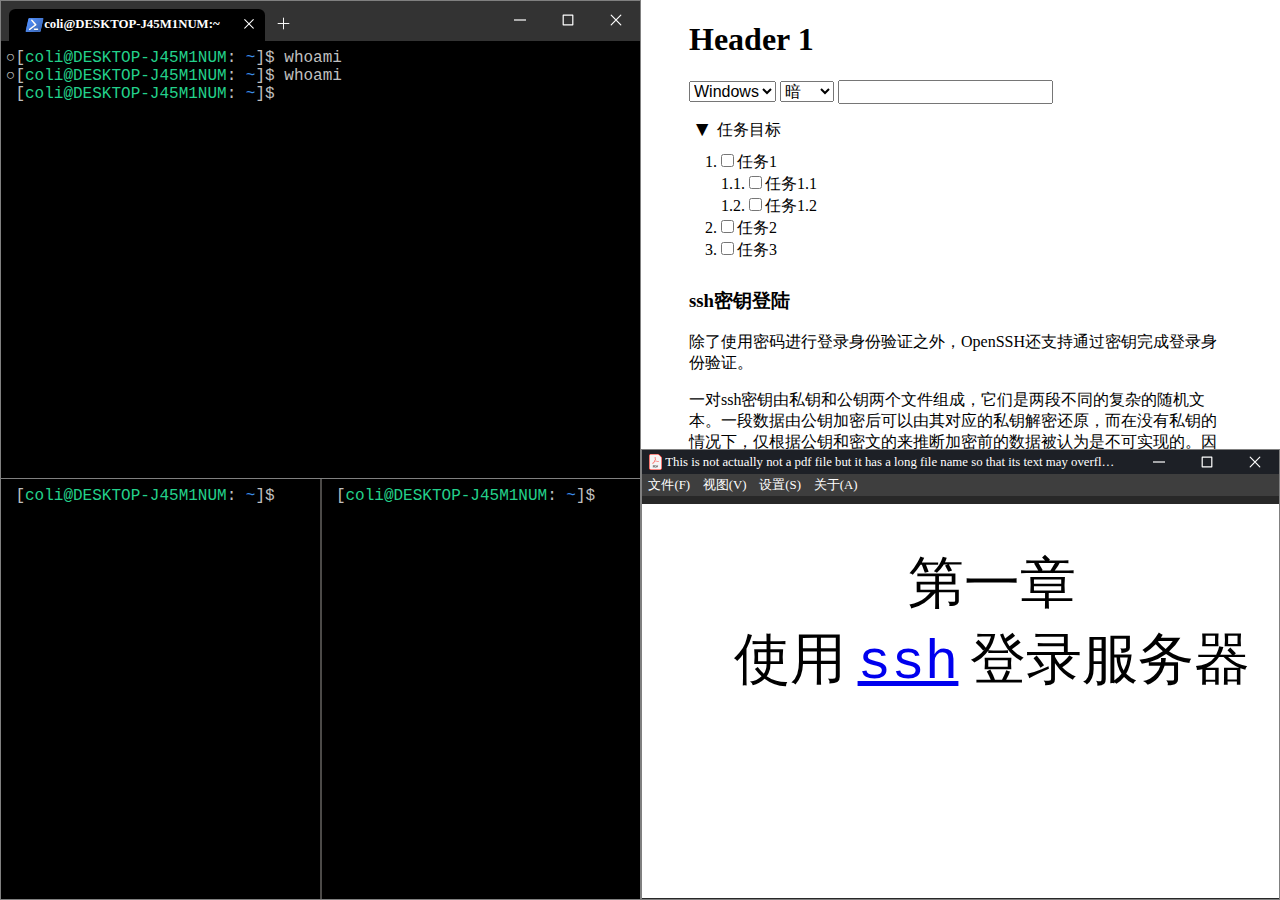
==== commit d31a91ec: "implement multiple terminal panel; fix some css" ====
--- a/panel-layout.html
+++ b/panel-layout.html
@@ -30,13 +30,23 @@
         <div class="button btn-3"></div>
       </div>
       <div class="terminal-body">
-        <pre class="terminal-code" oncontextmenu="event.preventDefault()">
+        <div class="panel-v">
+          <pre class="terminal-code" oncontextmenu="event.preventDefault()">
 <details data-manual="ls"><summary><span class="bash ps1">[<span class="bash ps1-u">coli</span><span class="terminal-code-brightgreen">@</span><span class="bash ps1-h">DESKTOP-J45M1NUM</span>: <span class="bash ps1-w">~</span>]$ </span>whoami</summary>
 coli</details>
 <details data-manual="ls"><summary><span class="bash ps1">[<span class="bash ps1-u">coli</span><span class="terminal-code-brightgreen">@</span><span class="bash ps1-h">DESKTOP-J45M1NUM</span>: <span class="bash ps1-w">~</span>]$ </span>whoami</summary>
 coli</details>
 <span class="bash ps1">[<span class="bash ps1-u">coli</span><span class="terminal-code-brightgreen">@</span><span class="bash ps1-h">DESKTOP-J45M1NUM</span>: <span class="bash ps1-w">~</span>]$ </span><span contentEditable="true" spellcheck="false">‎</span>
 </pre>
+          <div class="panel-h">
+            <pre class="terminal-code" oncontextmenu="event.preventDefault()">
+<span class="bash ps1">[<span class="bash ps1-u">coli</span><span class="terminal-code-brightgreen">@</span><span class="bash ps1-h">DESKTOP-J45M1NUM</span>: <span class="bash ps1-w">~</span>]$ </span><span contentEditable="true" spellcheck="false">‎</span>
+</pre>
+            <pre class="terminal-code" oncontextmenu="event.preventDefault()">
+<span class="bash ps1">[<span class="bash ps1-u">coli</span><span class="terminal-code-brightgreen">@</span><span class="bash ps1-h">DESKTOP-J45M1NUM</span>: <span class="bash ps1-w">~</span>]$ </span><span contentEditable="true" spellcheck="false">‎</span>
+</pre>
+          </div>
+        </div>
       </div>
     </div>
 
@@ -73,10 +83,15 @@
         </details>
         <h3>ssh密钥登陆</h3>
         <p>除了使用密码进行登录身份验证之外，OpenSSH还支持通过密钥完成登录身份验证。</p>
-        <p>一对ssh密钥由私钥和公钥两个文件组成，它们是两段不同的复杂的随机文本。一段数据由公钥加密后可以由其对应的私钥解密还原，而在没有私钥的情况下，仅根据公钥和密文的来推断加密前的数据被认为是不可实现的。因此，密钥可被用于身份验证：用户在服务器端和客户端分别存储公钥和私钥，需要身份验证时，服务器端将一段加密后的文本发送到客户端，客户端将通过私钥将密文解密后发回服务器端，如果服务器端收到的文本与加密前的文本一致，那么用户身份得以验证。</p>
+        <p>
+          一对ssh密钥由私钥和公钥两个文件组成，它们是两段不同的复杂的随机文本。一段数据由公钥加密后可以由其对应的私钥解密还原，而在没有私钥的情况下，仅根据公钥和密文的来推断加密前的数据被认为是不可实现的。因此，密钥可被用于身份验证：用户在服务器端和客户端分别存储公钥和私钥，需要身份验证时，服务器端将一段加密后的文本发送到客户端，客户端将通过私钥将密文解密后发回服务器端，如果服务器端收到的文本与加密前的文本一致，那么用户身份得以验证。
+        </p>
         <p>利用<code>ssh-keygen</code>可以生成一组全新的ssh密钥</p>
-        <p>其中<code>/home/coli/.ssh/id_rsa</code>指定了生成的密钥文件的储存位置，<code>passphrase</code>是私钥口令，每次使用私钥登录前都需要输入此口令以启用私钥，相当于给私钥再设置一个密码。</p>
-        <p>按照其默认配置（全部留空）生成的私钥文件储存在<code>/home/coli/.ssh/id_rsa</code>，公钥文件储存在<code>/home/coli/.ssh/id_rsa.pub</code>。</p>
+        <p>
+          其中<code>/home/coli/.ssh/id_rsa</code>指定了生成的密钥文件的储存位置，<code>passphrase</code>是私钥口令，每次使用私钥登录前都需要输入此口令以启用私钥，相当于给私钥再设置一个密码。
+        </p>
+        <p>按照其默认配置（全部留空）生成的私钥文件储存在<code>/home/coli/.ssh/id_rsa</code>，公钥文件储存在<code>/home/coli/.ssh/id_rsa.pub</code>。
+        </p>
         <p>要通过密钥登录到远程设备，还需要将公钥复制到远程设备的<code>~/.ssh/authorized_keys</code>下，可以通过<code>scp</code>将文件传输到远程设备：</p>
       </article>
 
@@ -103,7 +118,7 @@
         <div class="body" id="manual-container">
           <div class="slide-container">
             <section class="slide-page">
-                <h1>第一章<br>使用<a href="#task-box"><code>ssh</code></a>登录服务器</h1>
+              <h1>第一章<br>使用<a href="#task-box"><code>ssh</code></a>登录服务器</h1>
             </section>
           </div>
           <div class="slide-container">
--- a/css/terminal.css
+++ b/css/terminal.css
@@ -20,7 +20,28 @@
   display: flex;
   overflow-y: hidden;
 }
-.terminal .terminal-code {
+.terminal .terminal-body .panel-h > .terminal-code {
+  border-color: #4c4a48;
+  border-style: none solid;
+}
+.terminal .terminal-body .panel-h > .terminal-code:first-child {
+  border-left: none;
+}
+.terminal .terminal-body .panel-h > .terminal-code:last-child {
+  border-right: none;
+}
+.terminal .terminal-body .panel-v > .terminal-code {
+  border-style: solid none;
+  height: 100%;
+}
+.terminal .terminal-body .panel-v > .terminal-code:first-child {
+  border-top: none;
+}
+.terminal .terminal-body .panel-v > .terminal-code:last-child {
+  border-bottom: none;
+}
+.terminal .terminal-body .terminal-code {
+  padding: 8px 1.5ch;
   margin: 0;
   cursor: default;
   white-space: pre-wrap;
@@ -32,27 +53,27 @@
   box-sizing: border-box;
   overflow: auto;
 }
-.terminal .terminal-code .ps1 {
+.terminal .terminal-body .terminal-code .ps1 {
   user-select: none;
 }
-.terminal .terminal-code details {
-  display: inline-block;
-}
-.terminal .terminal-code details summary {
+.terminal .terminal-body .terminal-code details {
+  display: inline-block;
+}
+.terminal .terminal-body .terminal-code details summary {
   display: inline-block;
   text-indent: -1ch;
 }
-.terminal .terminal-code details summary::before {
+.terminal .terminal-body .terminal-code details summary::before {
   content: "○";
 }
-.terminal .terminal-code details[open] .ps1 {
+.terminal .terminal-body .terminal-code details[open] .ps1 {
   user-select: auto;
 }
-.terminal .terminal-code details[open] summary::before {
+.terminal .terminal-body .terminal-code details[open] summary::before {
   content: "●";
   color: #3b8eea;
 }
-.terminal .terminal-code details[open] summary.error::before {
+.terminal .terminal-body .terminal-code details[open] summary.error::before {
   content: "●";
   color: #f14c4c;
 }
@@ -67,30 +88,6 @@
 }
 .terminal ::-webkit-scrollbar-corner {
   background: none;
-}
-.terminal .terminal-body:not(.vertical) > .terminal-code {
-  border-style: none solid;
-  padding: 8px 1.5ch;
-  width: 100%;
-}
-.terminal .terminal-body:not(.vertical) > .terminal-code:first-child {
-  border-left: none;
-}
-.terminal .terminal-body:not(.vertical) > .terminal-code:last-child {
-  border-right: none;
-}
-.terminal .terminal-body.vertical {
-  flex-direction: column;
-}
-.terminal .terminal-body.vertical > .terminal-code {
-  border-style: solid none;
-  height: 100%;
-}
-.terminal .terminal-body.vertical > .terminal-code:first-child {
-  border-top: none;
-}
-.terminal .terminal-body.vertical > .terminal-code:last-child {
-  border-bottom: none;
 }
 .terminal {
   --tc-foreground: #c0c0c0;
--- a/css/slide.css
+++ b/css/slide.css
@@ -51,10 +51,6 @@
 .slide .body .slide-container .slide-page p {
   margin-top: 0.25em;
   margin-bottom: 0;
-}
-.slide .body .slide-container .slide-page code,
-.slide .body .slide-container .slide-page pre.code {
-  font-size: 0.8em;
 }
 .win .slide .titlebar {
   padding-left: 0.25em;
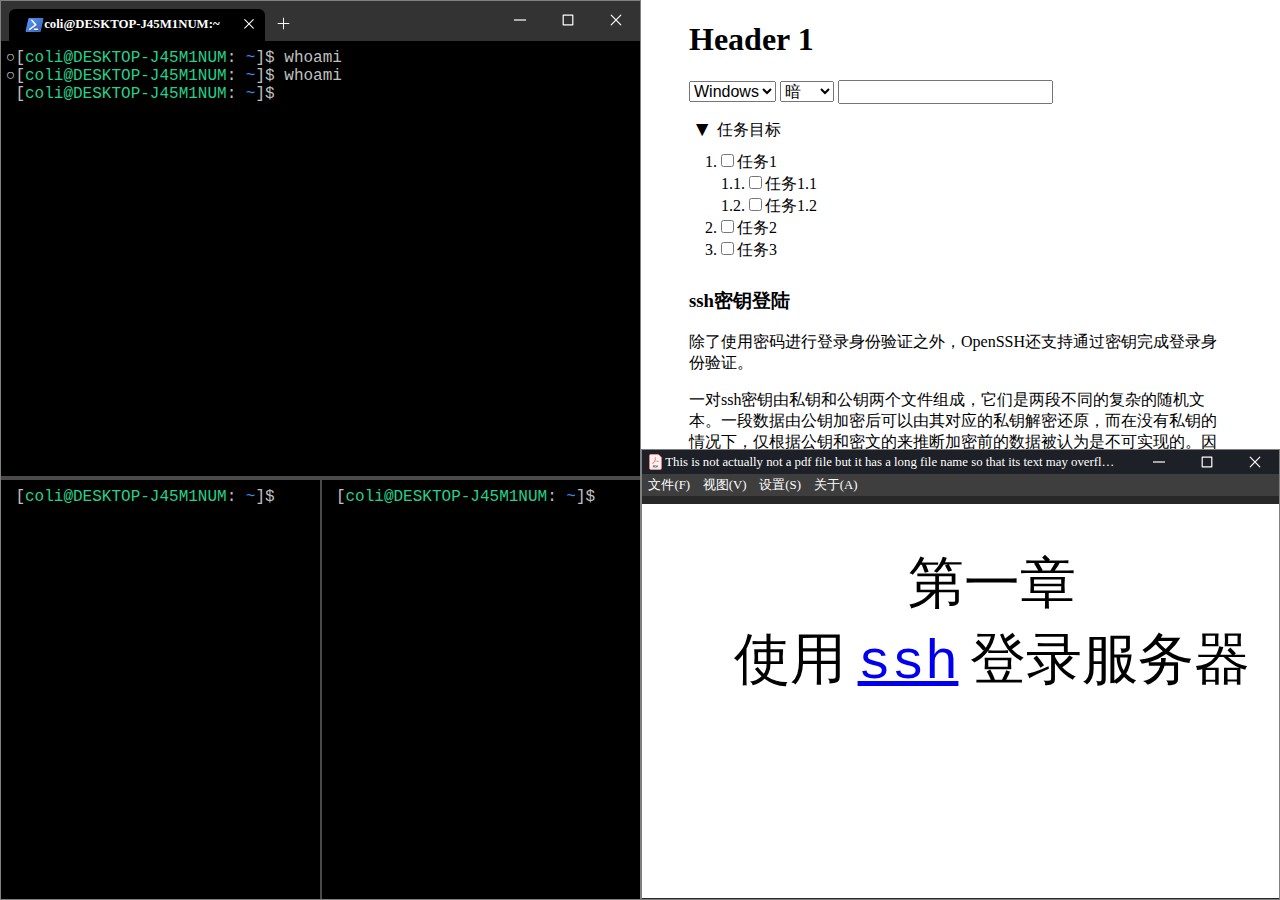
==== commit 910e7fce: "add terminal selection background" ====
--- a/panel-layout.html
+++ b/panel-layout.html
@@ -124,11 +124,10 @@
           <div class="slide-container">
             <section class="slide-page">
               <h2>这是一段示例文字</h2>
-              <div class="s-prose js-post-body" itemprop="text">
-                <p>You could apply the <code>padding-bottom</code> to its <code>::before</code>
-                  pseudoelement,
-                  e.g.</p>
-                <pre class="code">
+              <p>You could apply the <code>padding-bottom</code> to its <code>::before</code>
+                pseudoelement,
+                e.g.</p>
+              <pre class="code">
 .some-class {
   width: 100%;
   max-width: 520px;
@@ -140,12 +139,37 @@
   display: inline-block;
   vertical-align: top;
 }</pre>
-              </div>
             </section>
           </div>
           <div class="slide-container">
             <section class="slide-page">
-              <h2>这是另一段示例文字</h2>
+              <h2><ruby>这<rt>zhè</rt>是<rt>shì</rt>另<rt>lìng</rt>一<rt>yī</rt>段<rt>duàn</rt>示<rt>shì</rt>例<rt>lì</rt>文<rt>
+                    wén</rt>字<rt>zì</rt></ruby></h2>
+              <p>H5+pure css</p>
+              <ul>
+                <li>Pros
+                  <ol>
+                    <li>customizable</li>
+                    <li>flexible</li>
+                  </ol>
+                </li>
+                <li>Cons
+                  <ol>
+                    <li>complicated</li>
+                    <li>unstable</li>
+                  </ol>
+                </li>
+              </ul>
+              <dl style="columns: 2;">
+                <dt>Beast of Bodmin</dt>
+                <dd>A large feline inhabiting Bodmin Moor.</dd>
+
+                <dt>Morgawr</dt>
+                <dd>A sea serpent.</dd>
+
+                <dt>Owlman</dt>
+                <dd>A giant owl-like creature.</dd>
+              </dl>
             </section>
           </div>
         </div>
--- a/css/terminal.css
+++ b/css/terminal.css
@@ -20,24 +20,24 @@
   display: flex;
   overflow-y: hidden;
 }
-.terminal .terminal-body .panel-h > .terminal-code {
+.terminal .terminal-body .panel-h > * {
   border-color: #4c4a48;
   border-style: none solid;
 }
-.terminal .terminal-body .panel-h > .terminal-code:first-child {
+.terminal .terminal-body .panel-h > *:first-child {
   border-left: none;
 }
-.terminal .terminal-body .panel-h > .terminal-code:last-child {
+.terminal .terminal-body .panel-h > *:last-child {
   border-right: none;
 }
-.terminal .terminal-body .panel-v > .terminal-code {
+.terminal .terminal-body .panel-v > * {
+  border-color: #4c4a48;
   border-style: solid none;
-  height: 100%;
-}
-.terminal .terminal-body .panel-v > .terminal-code:first-child {
+}
+.terminal .terminal-body .panel-v > *:first-child {
   border-top: none;
 }
-.terminal .terminal-body .panel-v > .terminal-code:last-child {
+.terminal .terminal-body .panel-v > *:last-child {
   border-bottom: none;
 }
 .terminal .terminal-body .terminal-code {
@@ -47,12 +47,15 @@
   white-space: pre-wrap;
   word-break: break-all;
   border-width: 1px;
-  border-color: gray;
   border-radius: 0;
   font-size: 1rem !important;
   box-sizing: border-box;
   overflow: auto;
 }
+.terminal .terminal-body .terminal-code::selection,
+.terminal .terminal-body .terminal-code *::selection {
+  background: var(--tc-selection);
+}
 .terminal .terminal-body .terminal-code .ps1 {
   user-select: none;
 }
@@ -92,6 +95,7 @@
 .terminal {
   --tc-foreground: #c0c0c0;
   --tc-background: #000000;
+  --tc-selection: #606060;
   --tc-black: #000000;
   --tc-white: #e5e5e5;
   --tc-red: #cd3131;
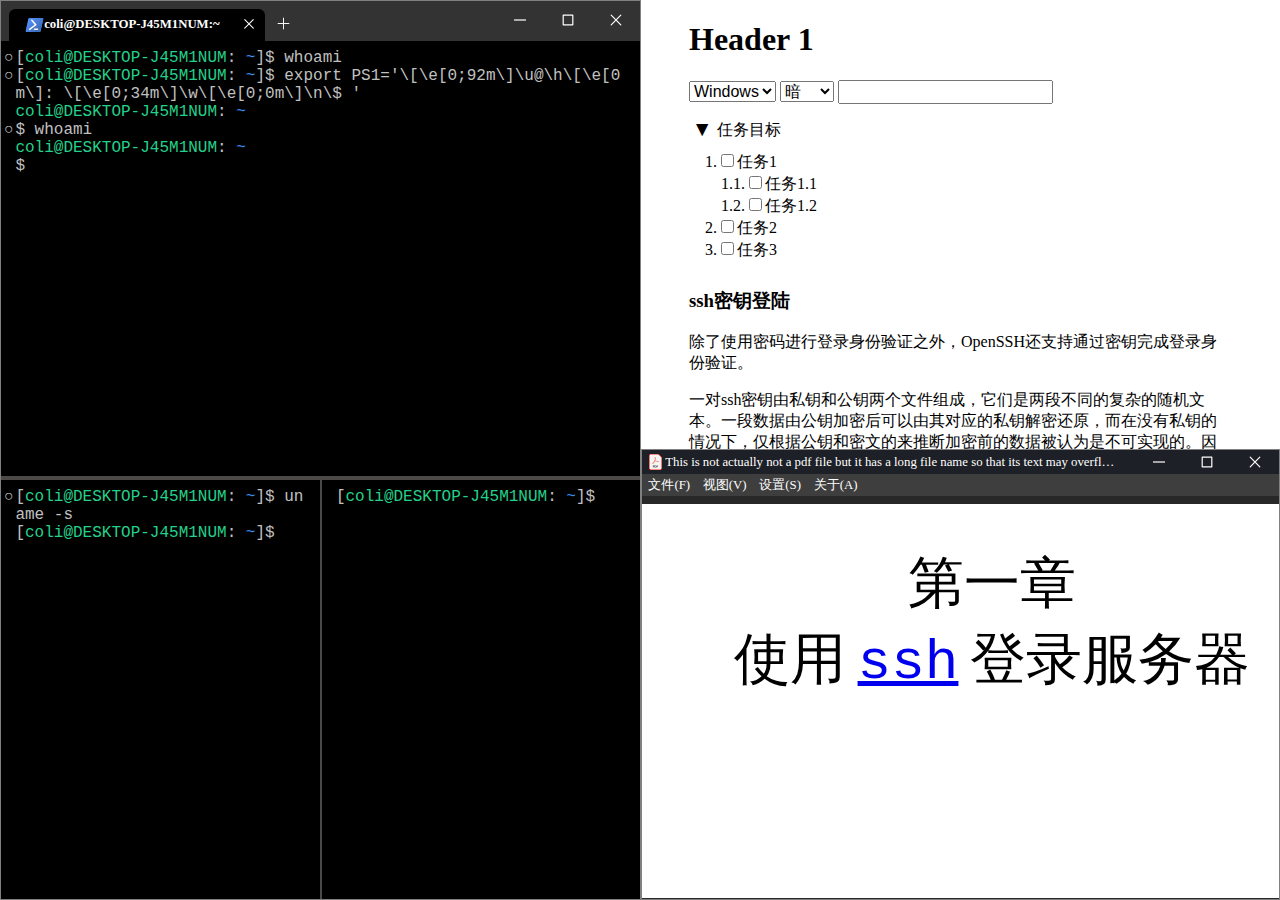
==== commit 39456e11: "auto remove PS1 on copy; multiple PS1 support" ====
--- a/panel-layout.html
+++ b/panel-layout.html
@@ -10,7 +10,6 @@
   <link rel="stylesheet" href="css/terminal.css">
   <link rel="stylesheet" href="css/slide.css">
   <link rel="stylesheet" href="css/window.css">
-  <link rel="stylesheet" href="css/miscellaneous.css">
   <link rel="stylesheet" href="css/theme.css">
   <link rel="stylesheet" href="css/layout.css">
   <link rel="stylesheet" href="css/article.css">
@@ -34,16 +33,22 @@
           <pre class="terminal-code" oncontextmenu="event.preventDefault()">
 <details data-manual="ls"><summary><span class="bash ps1">[<span class="bash ps1-u">coli</span><span class="terminal-code-brightgreen">@</span><span class="bash ps1-h">DESKTOP-J45M1NUM</span>: <span class="bash ps1-w">~</span>]$ </span>whoami</summary>
 coli</details>
-<details data-manual="ls"><summary><span class="bash ps1">[<span class="bash ps1-u">coli</span><span class="terminal-code-brightgreen">@</span><span class="bash ps1-h">DESKTOP-J45M1NUM</span>: <span class="bash ps1-w">~</span>]$ </span>whoami</summary>
+<details data-manual="ls"><summary><span class="bash ps1">[<span class="bash ps1-u">coli</span><span class="terminal-code-brightgreen">@</span><span class="bash ps1-h">DESKTOP-J45M1NUM</span>: <span class="bash ps1-w">~</span>]$ </span>export PS1='\[\e[0;92m\]\u@\h\[\e[0m\]: \[\e[0;34m\]\w\[\e[0;0m\]\n\$ '</summary>
+</details>
+<details data-manual="ls"><summary><span class="bash ps1"><span class="bash ps1-u">coli</span><span class="terminal-code-brightgreen">@</span><span class="bash ps1-h">DESKTOP-J45M1NUM</span>: <span class="bash ps1-w">~</span>
+$ </span>whoami</summary>
 coli</details>
-<span class="bash ps1">[<span class="bash ps1-u">coli</span><span class="terminal-code-brightgreen">@</span><span class="bash ps1-h">DESKTOP-J45M1NUM</span>: <span class="bash ps1-w">~</span>]$ </span><span contentEditable="true" spellcheck="false">‎</span>
+<span class="bash ps1"><span class="bash ps1-u">coli</span><span class="terminal-code-brightgreen">@</span><span class="bash ps1-h">DESKTOP-J45M1NUM</span>: <span class="bash ps1-w">~</span>
+$ </span><span contentEditable="true" spellcheck="false"></span>
 </pre>
           <div class="panel-h">
             <pre class="terminal-code" oncontextmenu="event.preventDefault()">
-<span class="bash ps1">[<span class="bash ps1-u">coli</span><span class="terminal-code-brightgreen">@</span><span class="bash ps1-h">DESKTOP-J45M1NUM</span>: <span class="bash ps1-w">~</span>]$ </span><span contentEditable="true" spellcheck="false">‎</span>
+<details data-manual="ls"><summary><span class="bash ps1">[<span class="bash ps1-u">coli</span><span class="terminal-code-brightgreen">@</span><span class="bash ps1-h">DESKTOP-J45M1NUM</span>: <span class="bash ps1-w">~</span>]$ </span>uname -s</summary>
+Linux</details>
+<span class="bash ps1">[<span class="bash ps1-u">coli</span><span class="terminal-code-brightgreen">@</span><span class="bash ps1-h">DESKTOP-J45M1NUM</span>: <span class="bash ps1-w">~</span>]$ </span><span contentEditable="true" spellcheck="false"></span>
 </pre>
             <pre class="terminal-code" oncontextmenu="event.preventDefault()">
-<span class="bash ps1">[<span class="bash ps1-u">coli</span><span class="terminal-code-brightgreen">@</span><span class="bash ps1-h">DESKTOP-J45M1NUM</span>: <span class="bash ps1-w">~</span>]$ </span><span contentEditable="true" spellcheck="false">‎</span>
+<span class="bash ps1">[<span class="bash ps1-u">coli</span><span class="terminal-code-brightgreen">@</span><span class="bash ps1-h">DESKTOP-J45M1NUM</span>: <span class="bash ps1-w">~</span>]$ </span><span contentEditable="true" spellcheck="false"></span>
 </pre>
           </div>
         </div>
@@ -177,5 +182,6 @@
     </div>
   </div>
 </body>
+<script src="js/terminal.js"></script>
 
 </html>--- a/css/terminal.css
+++ b/css/terminal.css
@@ -50,33 +50,36 @@
   border-radius: 0;
   font-size: 1rem !important;
   box-sizing: border-box;
-  overflow: auto;
+  overflow: hidden auto;
 }
 .terminal .terminal-body .terminal-code::selection,
 .terminal .terminal-body .terminal-code *::selection {
   background: var(--tc-selection);
 }
-.terminal .terminal-body .terminal-code .ps1 {
-  user-select: none;
-}
 .terminal .terminal-body .terminal-code details {
   display: inline-block;
+  width: 100%;
+  margin-right: 16px;
 }
 .terminal .terminal-body .terminal-code details summary {
   display: inline-block;
-  text-indent: -1ch;
-}
-.terminal .terminal-body .terminal-code details summary::before {
+  width: 100%;
+  margin-right: 16px;
+}
+.terminal .terminal-body .terminal-code details summary .ps1 {
+  position: relative;
+}
+.terminal .terminal-body .terminal-code details summary .ps1::before {
   content: "○";
-}
-.terminal .terminal-body .terminal-code details[open] .ps1 {
-  user-select: auto;
-}
-.terminal .terminal-body .terminal-code details[open] summary::before {
+  position: absolute;
+  bottom: 0;
+  left: -1.2ch;
+}
+.terminal .terminal-body .terminal-code details[open] summary .ps1::before {
   content: "●";
   color: #3b8eea;
 }
-.terminal .terminal-body .terminal-code details[open] summary.error::before {
+.terminal .terminal-body .terminal-code details[open] summary.error .ps1::before {
   content: "●";
   color: #f14c4c;
 }
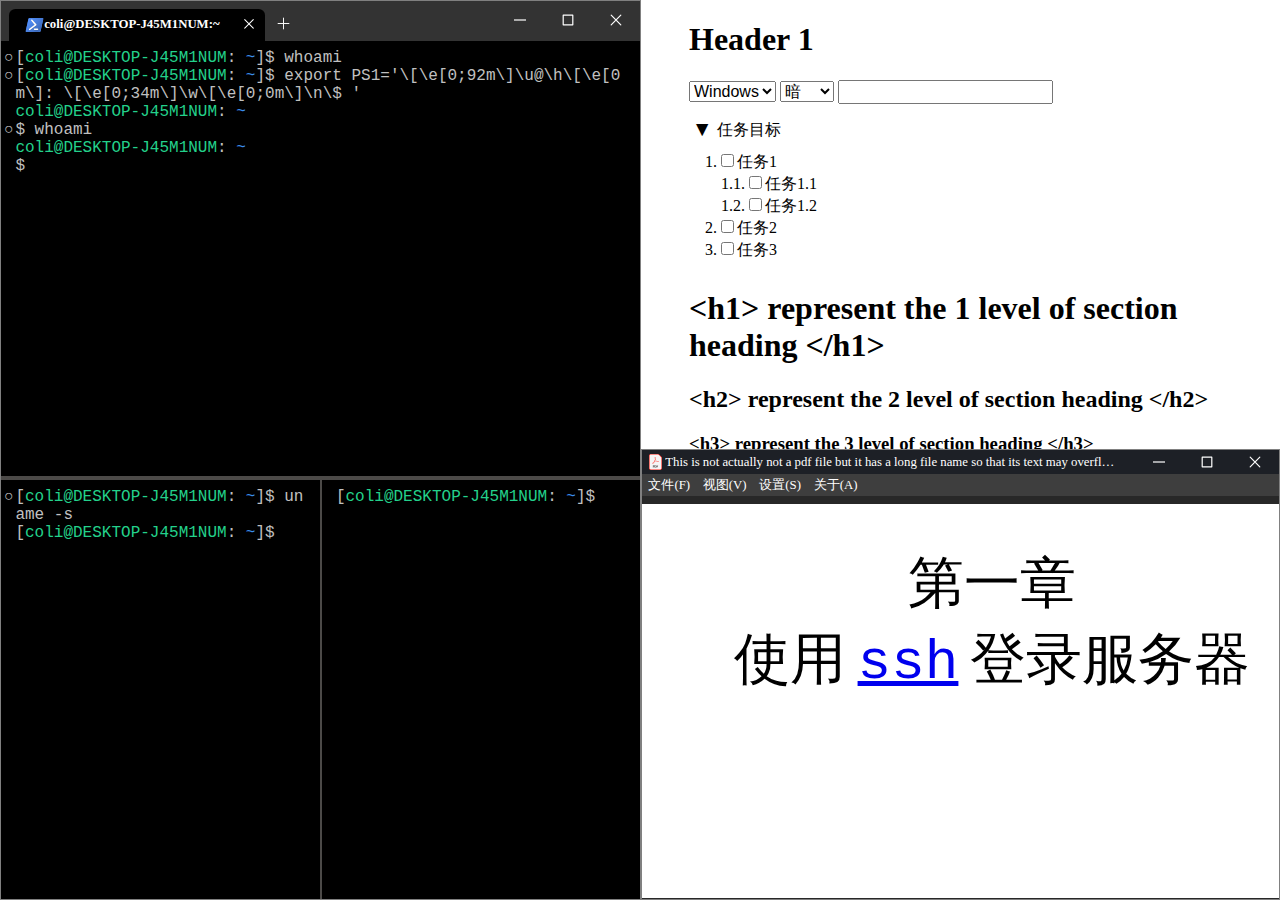
==== commit d776c444: "implement panel wrap" ====
--- a/panel-layout.html
+++ b/panel-layout.html
@@ -15,9 +15,9 @@
   <link rel="stylesheet" href="css/article.css">
 </head>
 
-<body class="panel win">
+<body class="win">
   <div class="panel-h">
-    <div class="terminal">
+    <div class="terminal closable">
       <div class="titlebar">
         <div class="titlebar-title">
           <div class="titlebar-icon"></div>
@@ -28,7 +28,7 @@
         <div class="button btn-2"></div>
         <div class="button btn-3"></div>
       </div>
-      <div class="terminal-body">
+      <div class="body">
         <div class="panel-v">
           <pre class="terminal-code" oncontextmenu="event.preventDefault()">
 <details data-manual="ls"><summary><span class="bash ps1">[<span class="bash ps1-u">coli</span><span class="terminal-code-brightgreen">@</span><span class="bash ps1-h">DESKTOP-J45M1NUM</span>: <span class="bash ps1-w">~</span>]$ </span>whoami</summary>
@@ -56,51 +56,79 @@
     </div>
 
     <div class="panel-v">
-      <article>
-        <hgroup>
-          <h1>Header 1</h1>
-        </hgroup>
-
-        <p>
-          <select onchange='document.body.classList.remove("win","mac");document.body.classList.add(this.value)'>
-            <option value="win">Windows</option>
-            <option value="mac">MacOS</option>
-          </select>
-          <select onchange='document.body.classList.remove("dark","light");document.body.classList.add(this.value)'>
-            <option value="dark">暗</option>
-            <option value="default">默认</option>
-            <option value="light">亮</option>
-          </select>
-          <input type="text">
-        </p>
-        <details class="task-box" id="task-box" open>
-          <summary>任务目标</summary>
-          <ol id="task-list">
-            <li><input type="checkbox" id="task-1">任务1
-              <ol>
-                <li><input type="checkbox" id="task-1-1">任务1.1</li>
-                <li><input type="checkbox" id="task-1-1">任务1.2</li>
-              </ol>
-            </li>
-            <li><input type="checkbox" id="task-2">任务2</li>
-            <li><input type="checkbox" id="task-3">任务3</li>
-          </ol>
-        </details>
-        <h3>ssh密钥登陆</h3>
-        <p>除了使用密码进行登录身份验证之外，OpenSSH还支持通过密钥完成登录身份验证。</p>
-        <p>
-          一对ssh密钥由私钥和公钥两个文件组成，它们是两段不同的复杂的随机文本。一段数据由公钥加密后可以由其对应的私钥解密还原，而在没有私钥的情况下，仅根据公钥和密文的来推断加密前的数据被认为是不可实现的。因此，密钥可被用于身份验证：用户在服务器端和客户端分别存储公钥和私钥，需要身份验证时，服务器端将一段加密后的文本发送到客户端，客户端将通过私钥将密文解密后发回服务器端，如果服务器端收到的文本与加密前的文本一致，那么用户身份得以验证。
-        </p>
-        <p>利用<code>ssh-keygen</code>可以生成一组全新的ssh密钥</p>
-        <p>
-          其中<code>/home/coli/.ssh/id_rsa</code>指定了生成的密钥文件的储存位置，<code>passphrase</code>是私钥口令，每次使用私钥登录前都需要输入此口令以启用私钥，相当于给私钥再设置一个密码。
-        </p>
-        <p>按照其默认配置（全部留空）生成的私钥文件储存在<code>/home/coli/.ssh/id_rsa</code>，公钥文件储存在<code>/home/coli/.ssh/id_rsa.pub</code>。
-        </p>
-        <p>要通过密钥登录到远程设备，还需要将公钥复制到远程设备的<code>~/.ssh/authorized_keys</code>下，可以通过<code>scp</code>将文件传输到远程设备：</p>
-      </article>
-
-      <div class="slide">
+      <div>
+        <article>
+          <hgroup>
+            <h1>Header 1</h1>
+          </hgroup>
+
+          <p>
+            <select onchange='document.body.classList.remove("win","mac");document.body.classList.add(this.value)'>
+              <option value="win">Windows</option>
+              <option value="mac">MacOS</option>
+            </select>
+            <select onchange='document.body.classList.remove("dark","light");document.body.classList.add(this.value)'>
+              <option value="dark">暗</option>
+              <option value="default">默认</option>
+              <option value="light">亮</option>
+            </select>
+            <input type="text">
+          </p>
+          <details class="task-box" id="task-box" open>
+            <summary>任务目标</summary>
+            <ol id="task-list">
+              <li><input type="checkbox" id="task-1">任务1
+                <ol>
+                  <li><input type="checkbox" id="task-1-1">任务1.1</li>
+                  <li><input type="checkbox" id="task-1-1">任务1.2</li>
+                </ol>
+              </li>
+              <li><input type="checkbox" id="task-2">任务2</li>
+              <li><input type="checkbox" id="task-3">任务3</li>
+            </ol>
+          </details>
+          <h1 title="The HTML Section Heading element 1">&lt;h1&gt; represent the 1 level of section heading &lt;/h1&gt;
+          </h1>
+          <h2 title="The HTML Section Heading element 2">&lt;h2&gt; represent the 2 level of section heading &lt;/h2&gt;
+          </h2>
+          <h3 title="The HTML Section Heading element 3">&lt;h3&gt; represent the 3 level of section heading &lt;/h3&gt;
+          </h3>
+          <h4 title="The HTML Section Heading element 4">&lt;h4&gt; represent the 4 level of section heading &lt;/h4&gt;
+          </h4>
+          <h5 title="The HTML Section Heading element 5">&lt;h5&gt; represent the 5 level of section heading &lt;/h5&gt;
+          </h5>
+          <h6 title="The HTML Section Heading element 6">&lt;h6&gt; represent the 6 level of section heading &lt;/h6&gt;
+          </h6>
+          <div title="The Content Division element">&lt;div&gt; is the generic container for flow content. &lt;/div&gt;
+          </div>
+          <p title="The Paragraph element">&lt;p&gt; represents a paragraph. &lt;/p&gt;</p>
+          <details title="The Details disclosure element" open>
+            <summary title="The Disclosure Summary element">
+              &lt;summary&gt; specifies a summary, caption, or legend for the disclosure box. &lt;/summary&gt;
+            </summary>
+            &lt;details&gt; creates a disclosure widget in which information is visible only when the widget is toggled
+            into
+            an "open" state. &lt;/details&gt;
+          </details>
+          <blockquote title="The Block Quotation element">
+            &lt;blockquote&gt; indicates that the enclosed text is an extended quotation. &lt;/blockquote&gt;
+          </blockquote>
+          <address title="This Contact Address element">
+            &lt;address&gt; indicates that the enclosed HTML provides contact information for a person or people, or for
+            an
+            organization. &lt;/address&gt;
+          </address>
+          <pre title="The Preformatted Text element">&lt;pre&gt; represents
+    preformatted text
+  which is to be presented
+      EXACTLY
+              as
+  written in the HTML file.
+  &lt;/pre&gt;</pre>
+          <a onclick="document.querySelector('.terminal').hidden^=1" href="javascript:void()">显示terminal</a>
+        </article>
+      </div>
+      <div class="slide closable">
         <div class="titlebar">
           <div class="titlebar-title">
             <div class="titlebar-icon"></div>
@@ -183,5 +211,6 @@
   </div>
 </body>
 <script src="js/terminal.js"></script>
+<script src="js/window.js"></script>
 
 </html>--- a/css/terminal.css
+++ b/css/terminal.css
@@ -13,34 +13,34 @@
 .terminal .titlebar {
   display: none;
 }
-.terminal .terminal-body {
+.terminal .body {
   width: 100%;
   overflow-y: scroll;
   box-sizing: border-box;
   display: flex;
   overflow-y: hidden;
 }
-.terminal .terminal-body .panel-h > * {
+.terminal .body .panel-h > * {
   border-color: #4c4a48;
   border-style: none solid;
 }
-.terminal .terminal-body .panel-h > *:first-child {
+.terminal .body .panel-h > *:first-child {
   border-left: none;
 }
-.terminal .terminal-body .panel-h > *:last-child {
+.terminal .body .panel-h > *:last-child {
   border-right: none;
 }
-.terminal .terminal-body .panel-v > * {
+.terminal .body .panel-v > * {
   border-color: #4c4a48;
   border-style: solid none;
 }
-.terminal .terminal-body .panel-v > *:first-child {
+.terminal .body .panel-v > *:first-child {
   border-top: none;
 }
-.terminal .terminal-body .panel-v > *:last-child {
+.terminal .body .panel-v > *:last-child {
   border-bottom: none;
 }
-.terminal .terminal-body .terminal-code {
+.terminal .body .terminal-code {
   padding: 8px 1.5ch;
   margin: 0;
   cursor: default;
@@ -52,34 +52,34 @@
   box-sizing: border-box;
   overflow: hidden auto;
 }
-.terminal .terminal-body .terminal-code::selection,
-.terminal .terminal-body .terminal-code *::selection {
+.terminal .body .terminal-code::selection,
+.terminal .body .terminal-code *::selection {
   background: var(--tc-selection);
 }
-.terminal .terminal-body .terminal-code details {
+.terminal .body .terminal-code details {
   display: inline-block;
   width: 100%;
   margin-right: 16px;
 }
-.terminal .terminal-body .terminal-code details summary {
+.terminal .body .terminal-code details summary {
   display: inline-block;
   width: 100%;
   margin-right: 16px;
 }
-.terminal .terminal-body .terminal-code details summary .ps1 {
+.terminal .body .terminal-code details summary .ps1 {
   position: relative;
 }
-.terminal .terminal-body .terminal-code details summary .ps1::before {
+.terminal .body .terminal-code details summary .ps1::before {
   content: "○";
   position: absolute;
   bottom: 0;
   left: -1.2ch;
 }
-.terminal .terminal-body .terminal-code details[open] summary .ps1::before {
+.terminal .body .terminal-code details[open] summary .ps1::before {
   content: "●";
   color: #3b8eea;
 }
-.terminal .terminal-body .terminal-code details[open] summary.error .ps1::before {
+.terminal .body .terminal-code details[open] summary.error .ps1::before {
   content: "●";
   color: #f14c4c;
 }
@@ -144,7 +144,7 @@
   --tc-foreground: #eeedf0;
   --tc-background: #012456;
 }
-.terminal .terminal-body {
+.terminal {
   background: var(--tc-background, black);
 }
 .terminal .terminal-code {
@@ -207,7 +207,7 @@
 .terminal ::-webkit-scrollbar-thumb:active {
   background: #787878;
 }
-.light .terminal .terminal-body {
+.light .terminal .body {
   color: var(--tc-background, white);
 }
 .light .terminal .terminal-code {
--- a/css/window.css
+++ b/css/window.css
@@ -12,6 +12,7 @@
 .terminal .titlebar {
   display: none;
   flex: 0 0 auto;
+  overflow: hidden;
 }
 .browser .toolbar,
 .slide .toolbar,
@@ -22,9 +23,27 @@
 }
 .browser .body,
 .slide .body,
-.editor .editor-body,
-.terminal .terminal-body {
+.editor .body,
+.terminal .body {
   height: 30em;
+}
+.win .browser.closed .body,
+.mac .browser.closed .body,
+.win .slide.closed .body,
+.mac .slide.closed .body,
+.win .editor.closed .body,
+.mac .editor.closed .body,
+.win .terminal.closed .body,
+.mac .terminal.closed .body,
+.win .browser.closed .toolbar,
+.mac .browser.closed .toolbar,
+.win .slide.closed .toolbar,
+.mac .slide.closed .toolbar,
+.win .editor.closed .toolbar,
+.mac .editor.closed .toolbar,
+.win .terminal.closed .toolbar,
+.mac .terminal.closed .toolbar {
+  display: none;
 }
 .win .browser .titlebar,
 .win .slide .titlebar,
--- a/css/theme.css
+++ b/css/theme.css
@@ -1,6 +1,9 @@
 .dark {
   color: white;
   background: #1a1b1b;
+}
+.dark a {
+  color: #738ba5;
 }
 .dark .task-box {
   background: #1a1b1b;
@@ -20,12 +23,13 @@
 .dark .slide .body .slide-container {
   background: #1a1b1b;
 }
-.dark .slide .body a {
-  color: #738ba5;
-}
-.dark .browser .body a {
-  color: #738ba5;
-}
 .light .slide .body {
   background: #999999;
 }
+.light article {
+  color: black;
+  background: white;
+}
+article {
+  background: white;
+}
--- a/css/layout.css
+++ b/css/layout.css
@@ -1,18 +1,8 @@
-body.article {
-  margin: 8px auto;
-  max-width: 800px;
-  padding-bottom: 50vh;
-}
-body.article .slide .body {
-  resize: vertical;
-}
-body.panel {
+body {
   margin: 0;
-  width: 100vw;
+  width: 100%;
   height: 100vh;
-}
-body.panel article {
-  padding: 0 3em;
+  box-sizing: border-box;
 }
 .panel-h,
 .panel-v {
@@ -40,10 +30,10 @@
 .panel-v .browser .body,
 .panel-h .slide .body,
 .panel-v .slide .body,
-.panel-h .editor .editor-body,
-.panel-v .editor .editor-body,
-.panel-h .terminal .terminal-body,
-.panel-v .terminal .terminal-body {
+.panel-h .editor .body,
+.panel-v .editor .body,
+.panel-h .terminal .body,
+.panel-v .terminal .body {
   flex: 1;
 }
 .panel-h {
@@ -52,9 +42,17 @@
 .panel-h > * {
   overflow-x: auto;
 }
+.panel-h > .closed {
+  width: 3em;
+  flex: 0 1 auto;
+}
 .panel-v {
   flex-direction: column;
 }
 .panel-v > * {
   overflow-y: auto;
 }
+.panel-v > .closed {
+  height: auto;
+  flex: 0 1 auto;
+}
--- a/css/article.css
+++ b/css/article.css
@@ -1,8 +1,13 @@
+article {
+  max-width: 800px;
+  padding: 0 3em;
+  margin: 0 auto;
+}
 article .task-box {
   position: sticky;
   top: 0;
   width: 100%;
-  background-color: white;
+  background-color: inherit;
   z-index: 1;
 }
 article .task-box summary {
@@ -39,3 +44,6 @@
 article .task-box[open] summary::before {
   transform: rotate(90deg);
 }
+article .slide .body {
+  resize: vertical;
+}
